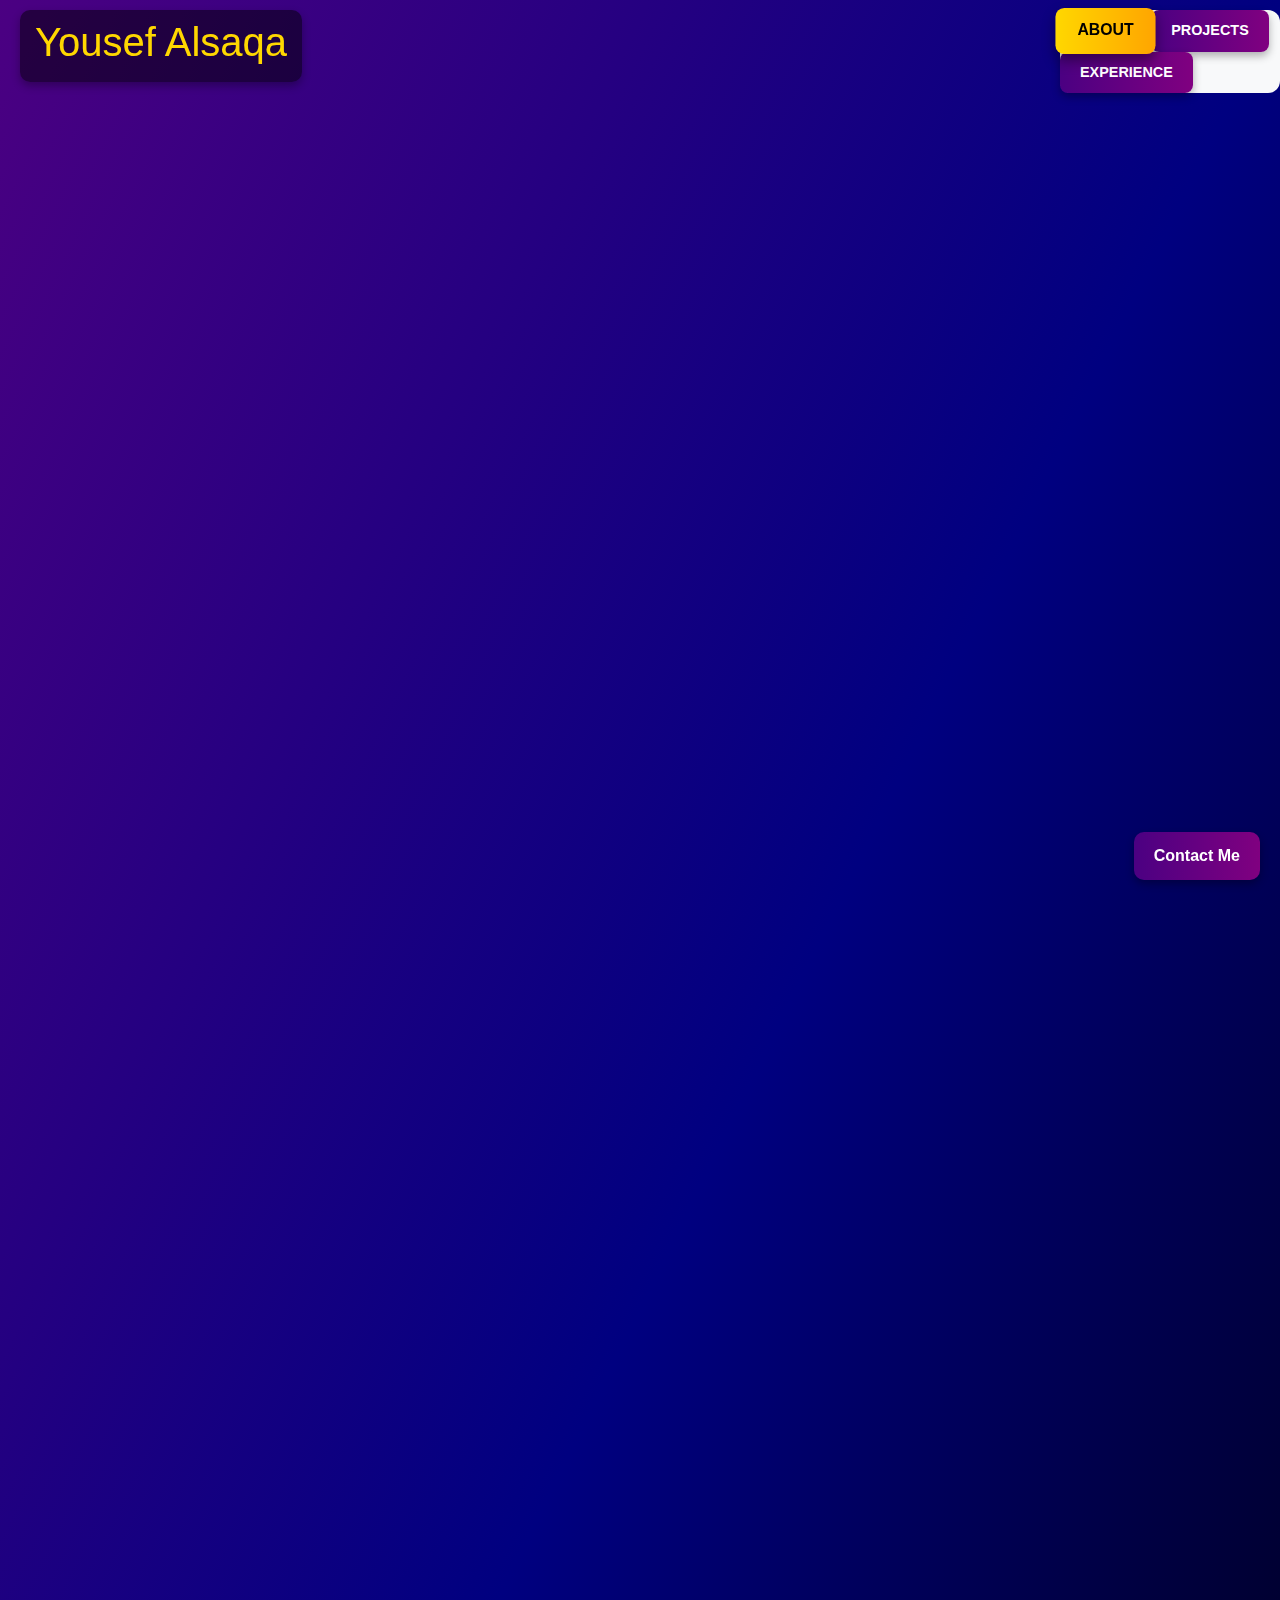
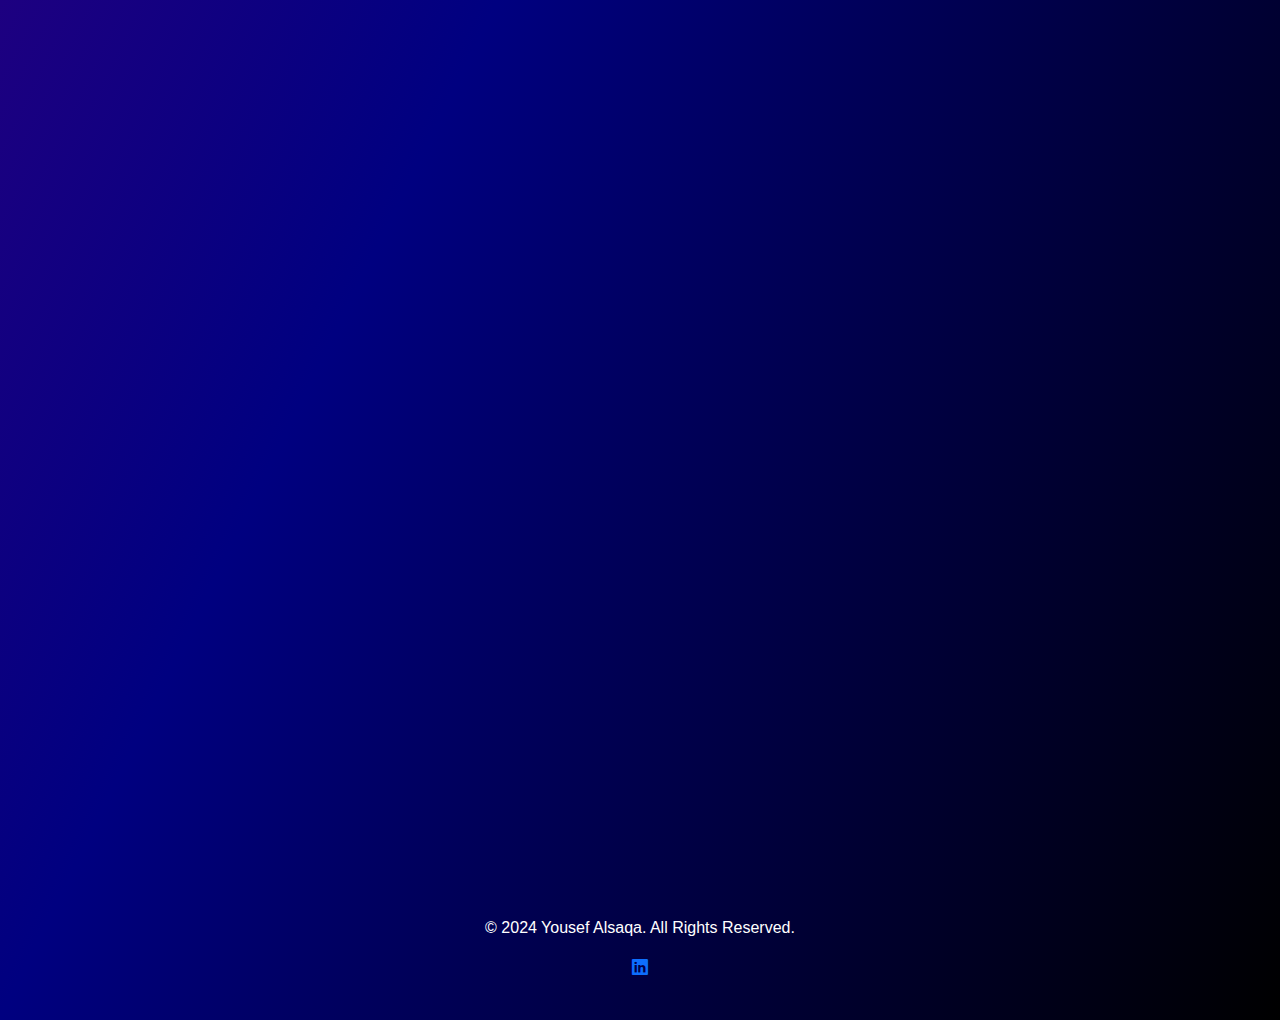
==== index.html @ 447a7674 "initial final push" ====
<!DOCTYPE html>
<html lang="en">

<head>
  <meta charset="utf-8">
  <meta content="width=device-width, initial-scale=1.0" name="viewport">
  <title>Portfolio - Yousef Alsaqa</title>
  <meta name="description" content="Yousef Alsaqa's Portfolio">
  <meta name="keywords" content="Portfolio, Mechatronics, Robotics, Projects, Yousef Alsaqa">

  <!-- Favicons -->
  <link href="assets/img/favicon.png" rel="icon">
  <link href="assets/img/apple-touch-icon.png" rel="apple-touch-icon">

  <!-- Vendor CSS Files -->
  <link href="vendor/bootstrap/css/bootstrap.min.css" rel="stylesheet">
  <link href="vendor/bootstrap-icons/bootstrap-icons.css" rel="stylesheet">
  <link href="vendor/aos/aos.css" rel="stylesheet">
  <link href="vendor/glightbox/css/glightbox.min.css" rel="stylesheet">
  <link href="vendor/swiper/swiper-bundle.min.css" rel="stylesheet">

  <!-- Main CSS File -->
  <link href="css/style.css" rel="stylesheet">
</head>

<body data-bs-spy="scroll" data-bs-target="#navbar-scrollspy" data-bs-offset="100" tabindex="0">

  <!-- Header -->
  <header id="header" class="header d-flex align-items-center sticky-top">
    <div class="container-fluid container-xl position-relative d-flex align-items-center justify-content-between">
      <div id="top-name">
        <h1>Yousef Alsaqa</h1>
      </div>
    </div>
  </header>

  <!-- Side Slider -->
  <nav id="navbar-scrollspy" class="navbar bg-light sidebar">
    <ul class="nav felx-row">
      <li class="nav-item">
        <a class="nav-link active" href="#about">About</a>
      </li>
      <li class="nav-item">
        <a class="nav-link" href="#projects">Projects</a>
      </li>
      <li class="nav-item">
        <a class="nav-link" href="#experience">Experience</a>
      </li>
    </ul>
  </nav>

  <!-- About Section -->
  <section id="about" class="about section" style="min-height: 100vh;">
    <div class="container" data-aos="fade-up">
      <div class="section-title">
        <h2>About Me</h2>
        <p>I am an Egyptian international student pursuing my BaSc in Mechatronics and Robotics Engineering with a passion for autonomous systems, machine learning, and control systems.</p>
      </div>
      <div class="row">
        <div class="col-lg-4" data-aos="fade-right">
          <img src="assets/Yousef Headshot.jpg" class="img-fluid" alt="Profile Picture">
        </div>
        <div class="col-lg-8 pt-4 pt-lg-0 content" data-aos="fade-left">
          <h3>Mechatronics & Robotics Engineer</h3>
          <ul>
            <li><i class="bi bi-chevron-right"></i> <strong>Email:</strong> <span>21ymsa@queensu.ca</span></li>
            <li><i class="bi bi-chevron-right"></i> <strong>Phone:</strong> <span>+1 613-987-5970</span></li>
          </ul>
          <p>Driven by my passion for robotics and automation, I’ve participated in multiple projects involving control systems, machine learning, and engineering design.</p>
        </div>
      </div>
    </div>
  </section>

  <!-- Projects Section -->
  <section id="projects" class="projects section">
    <div class="container" data-aos="fade-up">
      <div class="section-title">
        <h2>Projects</h2>
        <p>Here are some of the projects I have worked on:</p>
      </div>
  
      <div class="projects-grid">
        <!-- AutoDrive Project -->
        <div class="project-card">
          <img src="assets/initiallanedetection.jpg" alt="AutoDrive Project">
          <h4>AutoDrive Lane Detection</h4>
          <p>Using Machine Learning to detect lanes</p>
          <a href="autodrive-project.html" class="btn">Learn More</a>
        </div>
  
        <!-- Formula Racing Project -->
        <div class="project-card">
          <img src="assets/queensfsae.png" alt="Formula Racing Project">
          <h4>Formula Racing Team</h4>
          <p>Steering & Control Systems</p>
          <a href="steering-project.html" class="btn">Learn More</a>
        </div>
  
        <!-- Terrabot Project -->
        <div class="project-card">
          <img src="assets/203_Rover.jpg" alt="Terrabot Project">
          <h4>MREN 203 Project: Terrabot</h4>
          <p>An innovative indoor CO2 monitoring robot developed to improve air quality monitoring for Q-PMC.</p>
          <a href="terrabot-details.html" class="btn">Learn More</a>
        </div>
      </div>
    </div>
  </section>
  
      
  <!-- Experience Section -->
  <section id="experience" class="experience section" style="min-height: 100vh;">
    <div class="container" data-aos="fade-up">
      <div class="section-title">
        <h2>Experience</h2>
        <p>During my internship at Dorsch Holding GmbH, I worked with senior engineers on enhancing several critical mechanical systems. My responsibilities spanned from designing and optimizing hydraulic networks to conducting advanced simulations for performance validation, all underpinned by a data-driven approach.</p>

        <p><strong>Engineered an Advanced Water Drainage System:</strong> Addressed inefficiencies in the initial underground pump design by transitioning to a gravity-based system, reducing the reliance on active mechanical components...</p>
        <!-- Content truncated for brevity -->
      </div>
    </div>
  </section>

  <!-- Footer -->
  <footer id="footer" class="footer">
    <div class="container">
      <p>© 2024 Yousef Alsaqa. All Rights Reserved. <a href="mailto:21ymsa@queensu.ca" id="contact-button" class="contact-button">Contact Me</a></p>
      <div class="social-links">
        <a href="https://www.linkedin.com/in/yousef-alsaqa-b1ab4822b/" class="linkedin"><i class="bi bi-linkedin"></i></a>
      </div>
    </div>
  </footer>

  <!-- Vendor JS Files -->
  <script src="vendor/bootstrap/js/bootstrap.bundle.min.js"></script>
  <script src="vendor/php-email-form/validate.js"></script>
  <script src="vendor/aos/aos.js"></script>
  <script src="vendor/typed.js/typed.umd.js"></script>
  <script src="vendor/waypoints/noframework.waypoints.js"></script>
  <script src="vendor/purecounter/purecounter_vanilla.js"></script>
  <script src="vendor/glightbox/js/glightbox.min.js"></script>
  <script src="vendor/imagesloaded/imagesloaded.pkgd.min.js"></script>
  <script src="vendor/isotope-layout/isotope.pkgd.min.js"></script>
  <script src="vendor/swiper/swiper-bundle.min.js"></script>

  <!-- Main JS File -->
  <script src="js/scripts.js"></script>

</body>

</html>
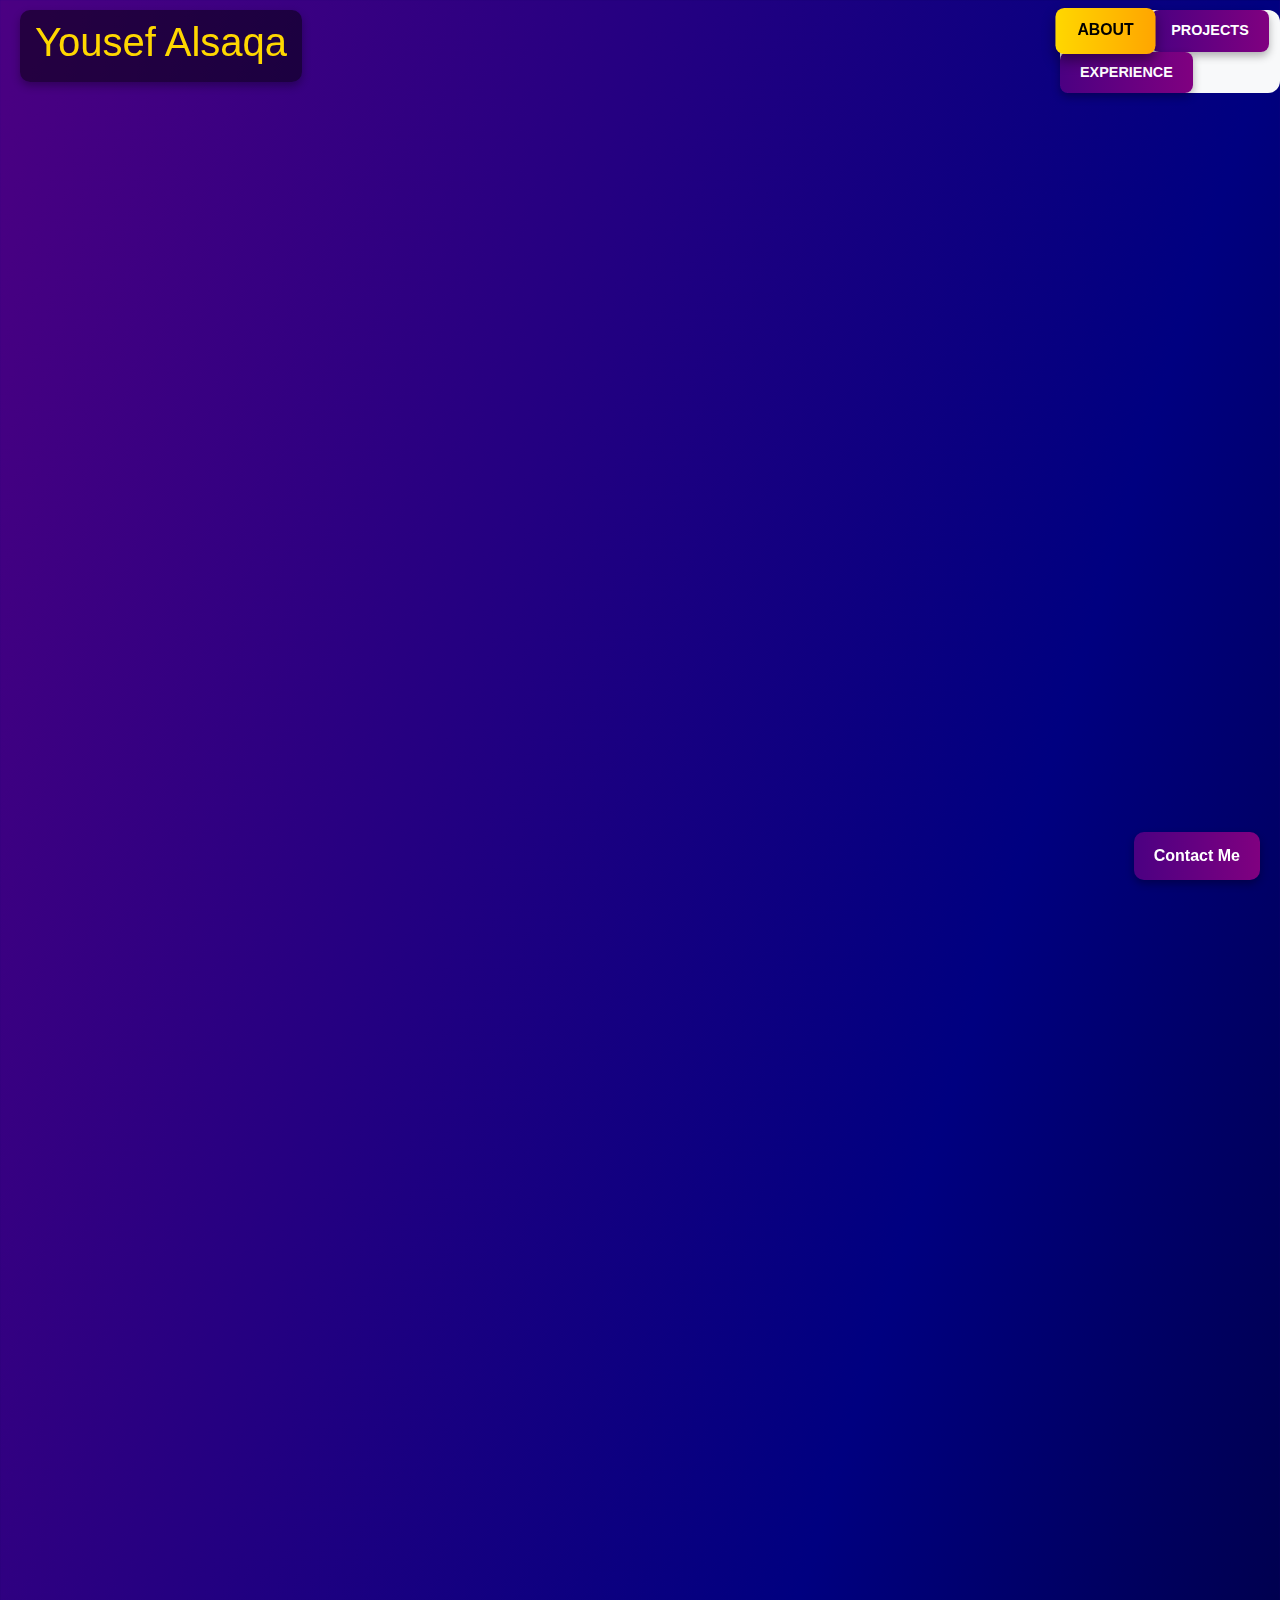
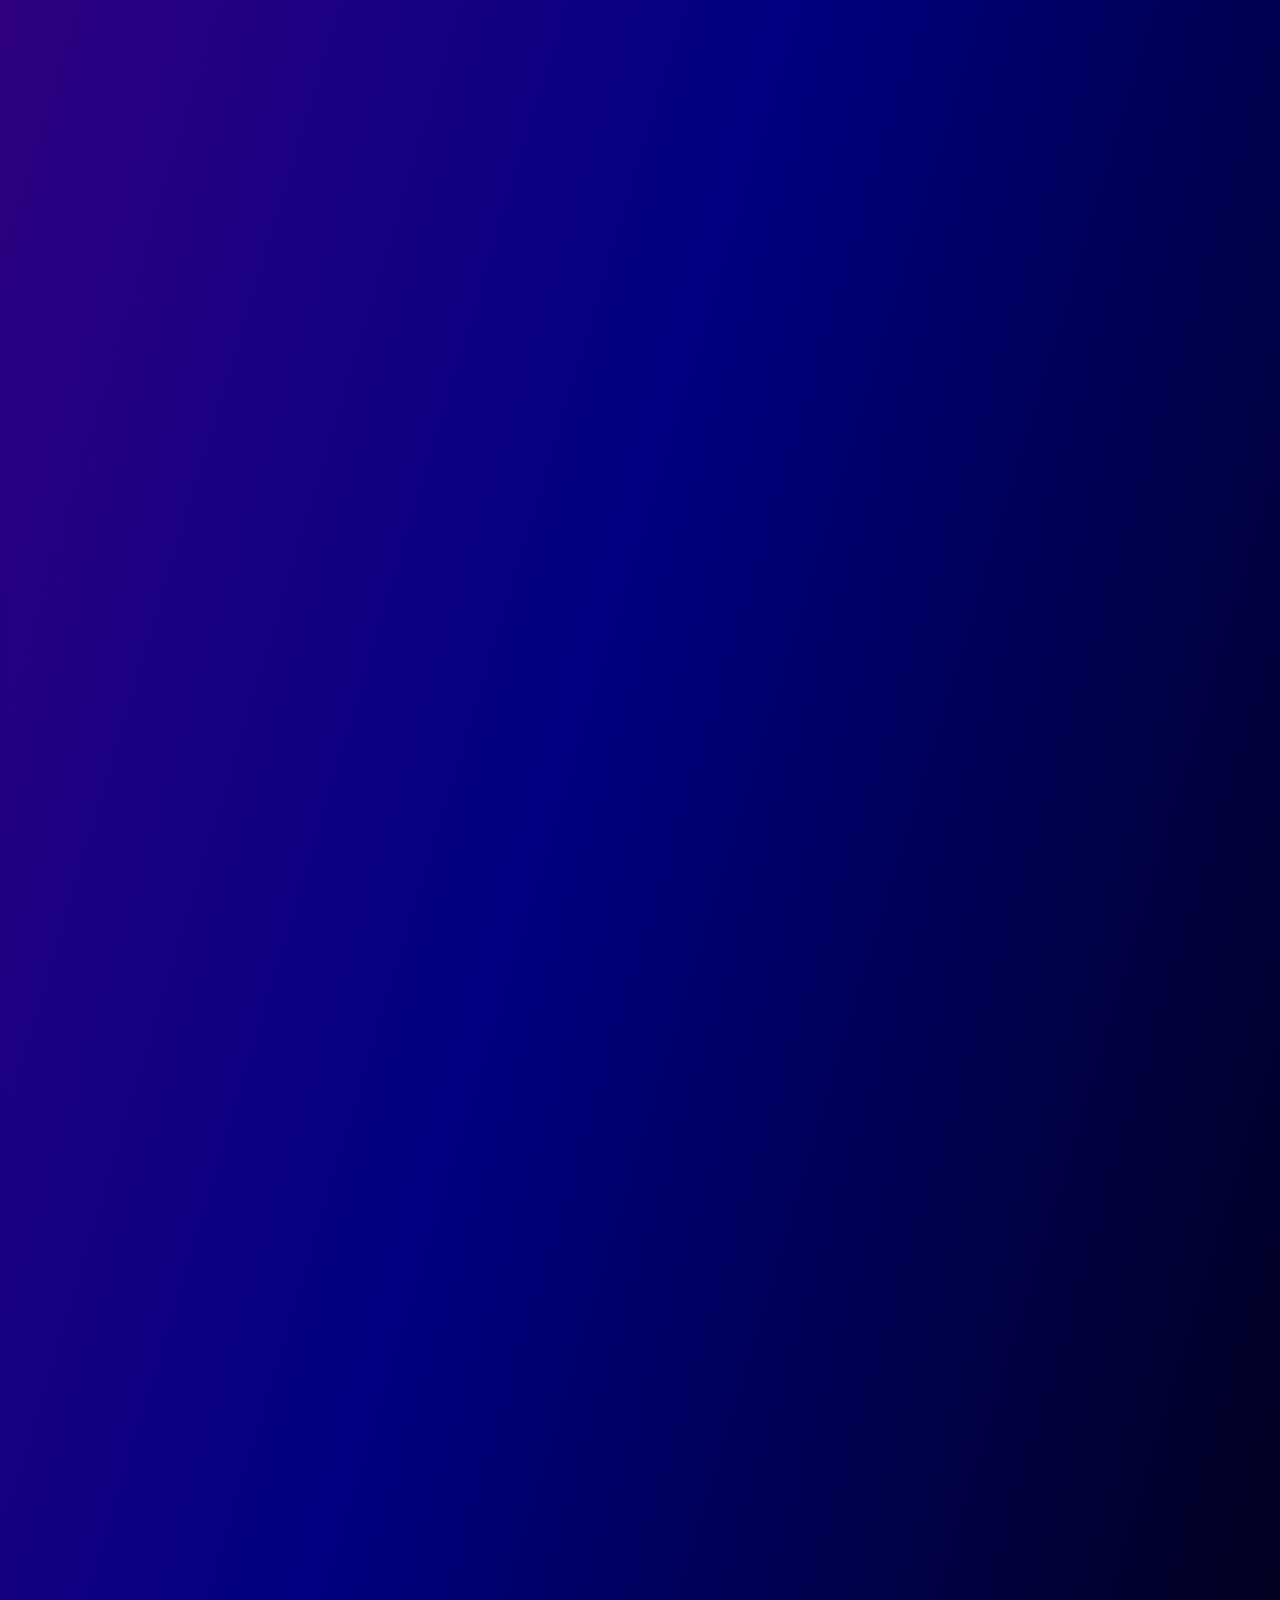
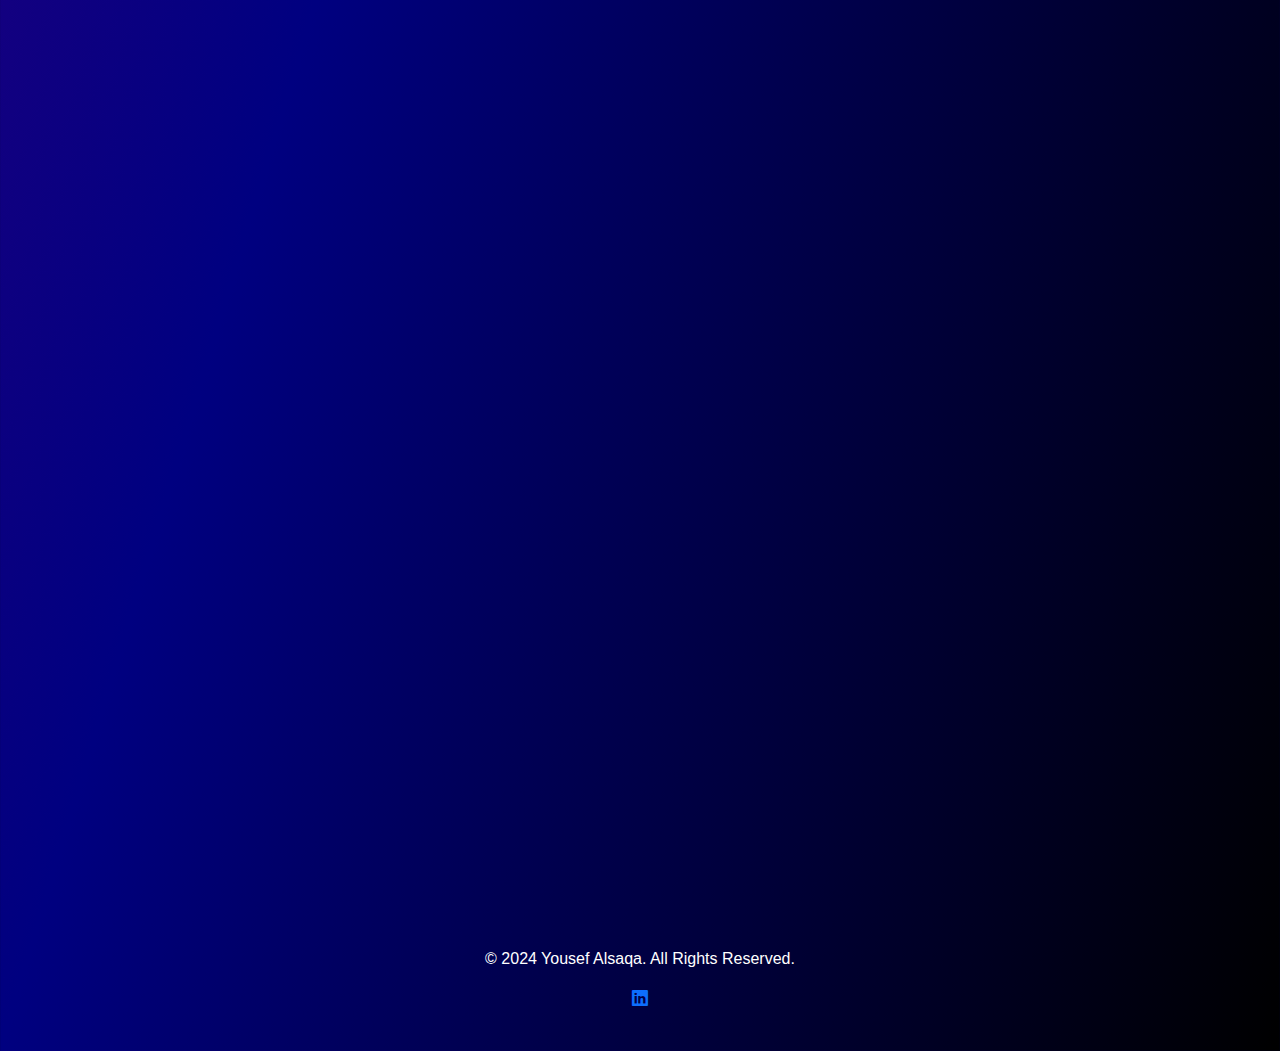
==== commit 7d3db9fd: "second big final change" ====
--- a/index.html
+++ b/index.html
@@ -110,17 +110,66 @@
   
       
   <!-- Experience Section -->
-  <section id="experience" class="experience section" style="min-height: 100vh;">
+  <section id="experience" class="experience section">
     <div class="container" data-aos="fade-up">
       <div class="section-title">
         <h2>Experience</h2>
-        <p>During my internship at Dorsch Holding GmbH, I worked with senior engineers on enhancing several critical mechanical systems. My responsibilities spanned from designing and optimizing hydraulic networks to conducting advanced simulations for performance validation, all underpinned by a data-driven approach.</p>
-
-        <p><strong>Engineered an Advanced Water Drainage System:</strong> Addressed inefficiencies in the initial underground pump design by transitioning to a gravity-based system, reducing the reliance on active mechanical components...</p>
-        <!-- Content truncated for brevity -->
+      </div>
+  
+      <!-- Mechanical Engineering Intern -->
+      <div class="showcase-box">
+        <h3><i class="bi bi-briefcase"></i> Mechanical Engineering Intern</h3>
+        <p><strong>Dorsch Holding GmbH (June 2023 – August 2023)</strong></p>
+        <ul>
+          <li><strong>Advanced Water Drainage System Design:</strong> Conducted fluid dynamics simulations to resolve inefficiencies in an underground pump-based system. Transitioned to a gravity-fed system optimized using Bernoulli’s principle, resulting in a 25% reduction in energy consumption and seamless integration with the national piping network.</li>
+          <li><strong>Hydraulic Sewage Lift Optimization:</strong> Addressed hydraulic head inconsistencies by recalibrating pump positions and adjusting pressure calculations. Delivered CAD models with enhanced pump configurations, ensuring operational reliability under varying load conditions.</li>
+          <li><strong>Fire Fighting Systems:</strong> Used hydraulic simulations to correct pressure imbalances and optimize the placement of Pressure Reducing Valves (PRVs). Designed CAD layouts that balanced flow distribution across an extensive pipeline network.</li>
+          <li><strong>Compressed Air and Laboratory Gas Systems:</strong> Identified and mitigated energy inefficiencies by refining pressure drop calculations and repositioning critical components. Optimized system performance, reducing pressure losses by 18% through advanced CAD modeling techniques.</li>
+        </ul>
+        <p>
+          <strong>Technical Contributions:</strong> Conducted root cause analysis of system inefficiencies, implemented MATLAB-based simulations for flow and pressure optimization, and utilized SolidWorks for high-precision CAD designs. Collaborated with multidisciplinary teams, including civil and electrical engineers, to integrate mechanical systems into large-scale infrastructure projects.
+        </p>
+        <div class="text-center">
+          <img src="assets/BuhasaOil.png" alt="Completed Oil Field Project" class="img-fluid rounded" style="max-width: 80%; margin-top: 20px; box-shadow: 0 4px 10px rgba(0,0,0,0.5);">
+          <p class="mt-3"><em>Completed oil field project showcasing the finalized water drainage, compressed air, and fire safety systems.</em></p>
+        </div>
+      </div>
+  
+      <!-- Engineering International Student Mentor -->
+      <div class="showcase-box">
+        <h3><i class="bi bi-people-fill"></i> Engineering International Student Mentor</h3>
+        <p><strong>July 2022 – Present</strong></p>
+        <ul>
+          <li>Provided targeted mentoring for international engineering students, focusing on academic strategies, technical skill development, and cultural adaptation.</li>
+          <li>Guided students on CAD modeling, programming, and simulation techniques, helping them excel in courses and projects.</li>
+          <li>Organized peer-led workshops on SolidWorks and MATLAB, fostering a collaborative learning environment for underrepresented student groups.</li>
+        </ul>
+      </div>
+  
+      <!-- International Student Ambassador -->
+      <div class="showcase-box">
+        <h3><i class="bi bi-person-badge"></i> International Student Ambassador</h3>
+        <p><strong>January 2023 – Present</strong></p>
+        <ul>
+          <li>Acted as a liaison between prospective students and the university, offering insights into engineering programs and campus resources.</li>
+          <li>Assisted with recruitment strategies by creating targeted presentations and data-driven outreach campaigns to engage international applicants.</li>
+          <li>Collaborated with university admissions to improve the onboarding experience for new students, streamlining processes for academic advising and housing.</li>
+        </ul>
+      </div>
+  
+      <!-- Other Work Experience -->
+      <div class="showcase-box">
+        <h3><i class="bi bi-shop-window"></i> Manchu Wok General Member</h3>
+        <p><strong>2022 – 2023</strong></p>
+        <ul>
+          <li>Managed high-volume workloads while maintaining a full course schedule, showcasing strong multitasking and time management skills.</li>
+          <li>Optimized daily operations by implementing organizational strategies that improved efficiency during peak service hours.</li>
+          <li>Trained new employees on inventory management and customer service best practices, contributing to overall team performance.</li>
+        </ul>
       </div>
     </div>
   </section>
+  
 
   <!-- Footer -->
   <footer id="footer" class="footer">
--- a/css/style.css
+++ b/css/style.css
@@ -642,3 +642,17 @@
     justify-content: center; /* Center cards horizontally */
     align-items: stretch; /* Ensure all cards align vertically */
 }
+.showcase-box img {
+    border-radius: 10px;
+    max-width: 80%; /* Limit image size for smaller screens */
+    box-shadow: 0 4px 10px rgba(0, 0, 0, 0.5); /* Add shadow for better visibility */
+    margin-top: 20px;
+  }
+  
+  .showcase-box p em {
+    font-size: 0.9em;
+    color: #ccc; /* Light gray for the caption text */
+    display: block;
+    margin-top: 10px;
+  }
+  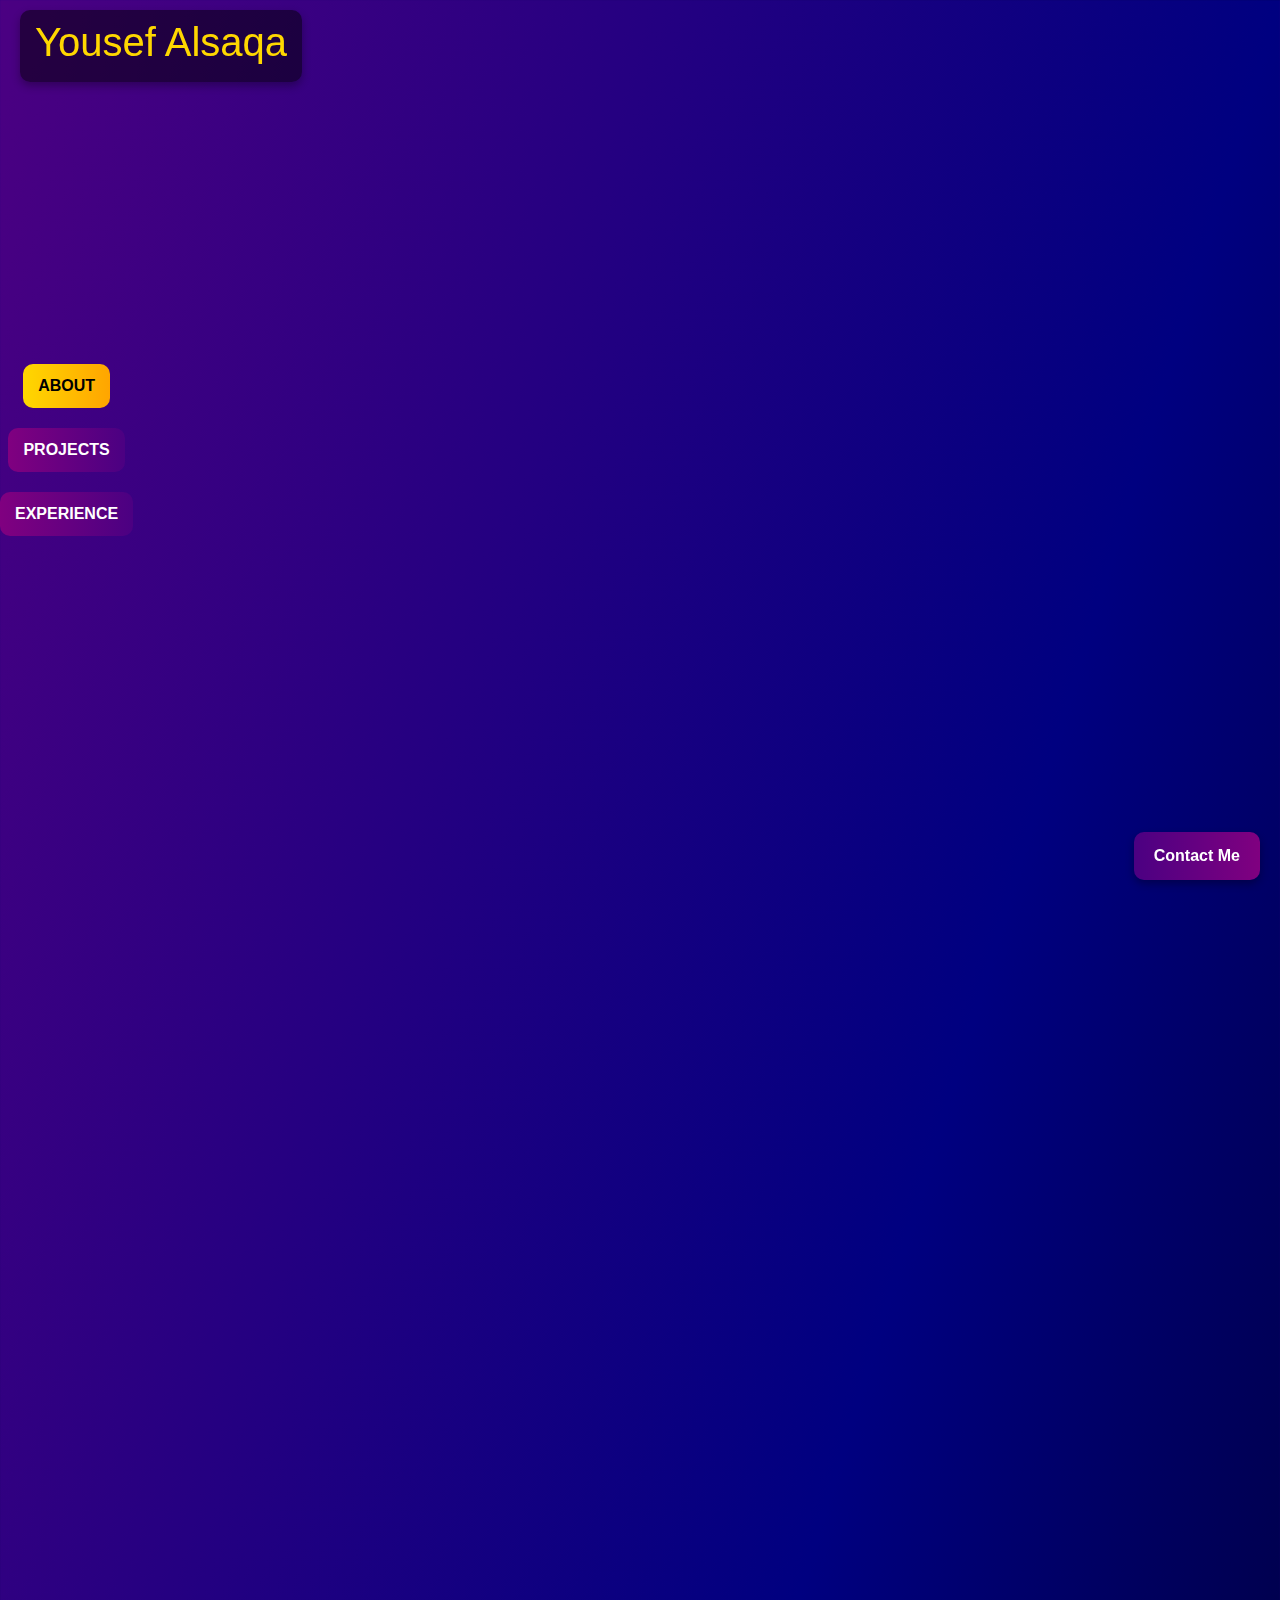
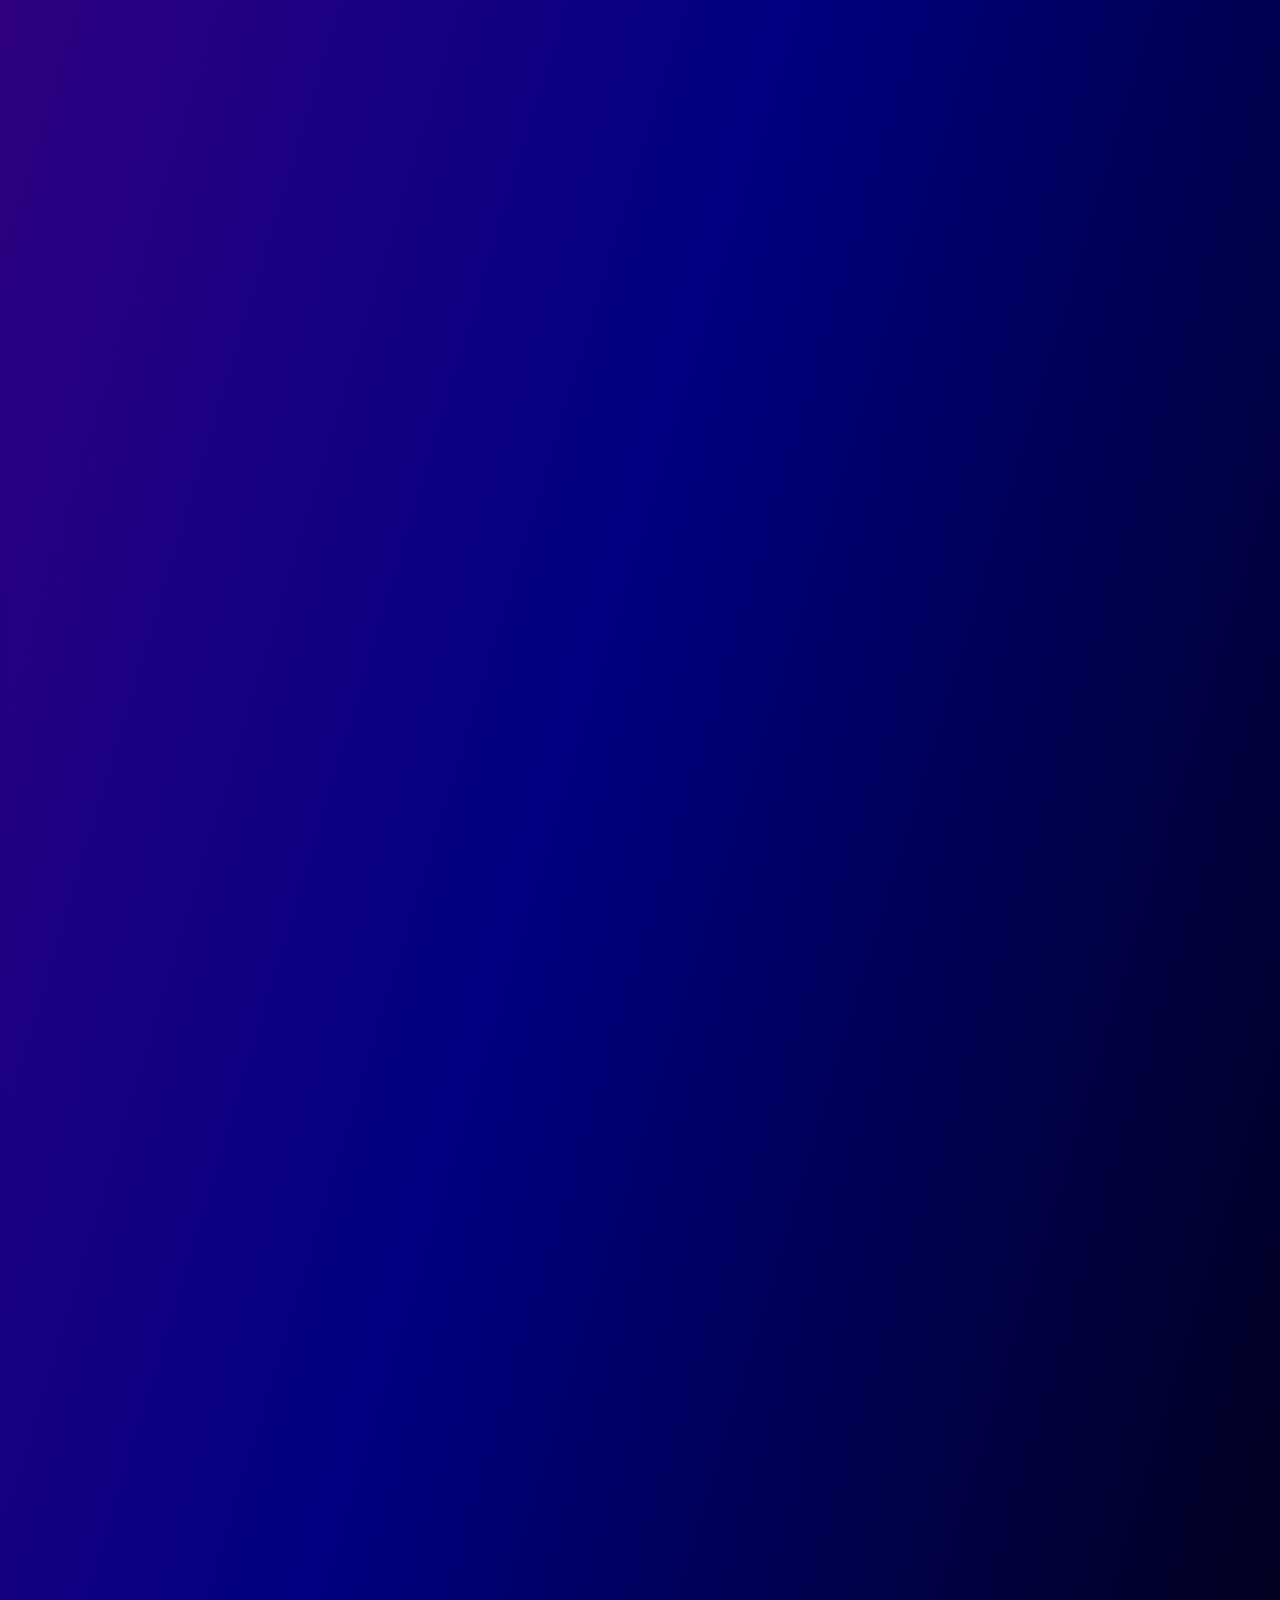
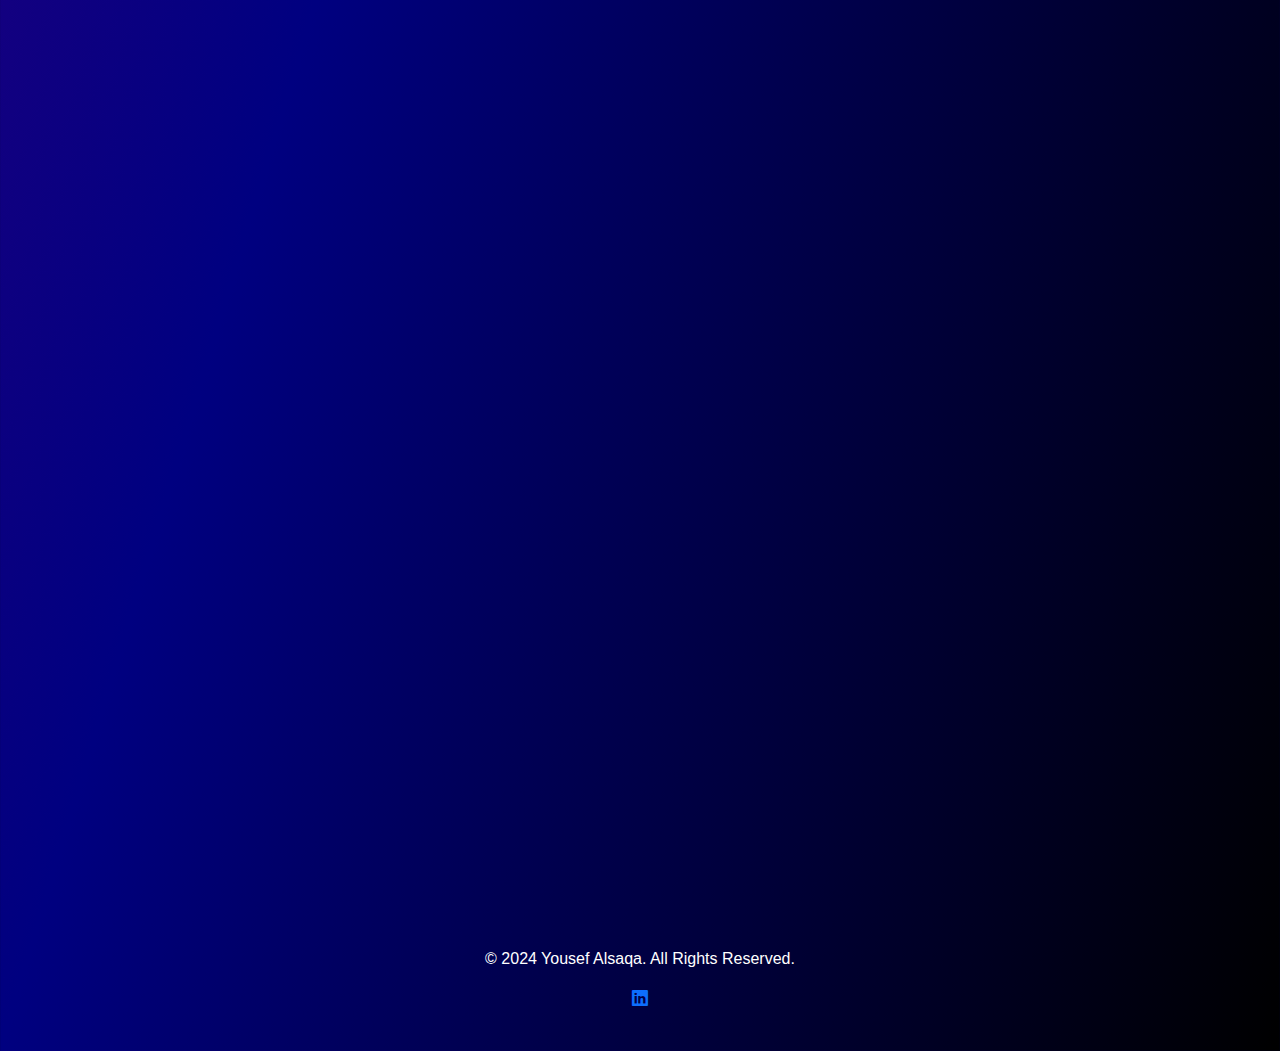
==== commit ffaa633d: "Penultimate draft" ====
--- a/index.html
+++ b/index.html
@@ -35,19 +35,13 @@
   </header>
 
   <!-- Side Slider -->
-  <nav id="navbar-scrollspy" class="navbar bg-light sidebar">
-    <ul class="nav felx-row">
-      <li class="nav-item">
-        <a class="nav-link active" href="#about">About</a>
-      </li>
-      <li class="nav-item">
-        <a class="nav-link" href="#projects">Projects</a>
-      </li>
-      <li class="nav-item">
-        <a class="nav-link" href="#experience">Experience</a>
-      </li>
-    </ul>
-  </nav>
+  <header id="header">
+    <nav id="navbar-scrollspy" class="navbar">
+      <a href="#about" class="nav-link active">About</a>
+      <a href="#projects" class="nav-link">Projects</a>
+      <a href="#experience" class="nav-link">Experience</a>
+    </nav>
+  </header>
 
   <!-- About Section -->
   <section id="about" class="about section" style="min-height: 100vh;">
@@ -85,7 +79,7 @@
         <div class="project-card">
           <img src="assets/initiallanedetection.jpg" alt="AutoDrive Project">
           <h4>AutoDrive Lane Detection</h4>
-          <p>Using Machine Learning to detect lanes</p>
+          <p>Using Machine Learning to detect lanes.</p>
           <a href="autodrive-project.html" class="btn">Learn More</a>
         </div>
   
@@ -93,7 +87,7 @@
         <div class="project-card">
           <img src="assets/queensfsae.png" alt="Formula Racing Project">
           <h4>Formula Racing Team</h4>
-          <p>Steering & Control Systems</p>
+          <p>Steering & Control Systems.</p>
           <a href="steering-project.html" class="btn">Learn More</a>
         </div>
   
@@ -101,7 +95,7 @@
         <div class="project-card">
           <img src="assets/203_Rover.jpg" alt="Terrabot Project">
           <h4>MREN 203 Project: Terrabot</h4>
-          <p>An innovative indoor CO2 monitoring robot developed to improve air quality monitoring for Q-PMC.</p>
+          <p>An indoor CO2 monitoring robot developed to measure air quality.</p>
           <a href="terrabot-details.html" class="btn">Learn More</a>
         </div>
       </div>
--- a/css/style.css
+++ b/css/style.css
@@ -57,6 +57,114 @@
     font-weight: 700;
 }
 
+/* Fix for overlapping name and buttons */
+.navbar {
+    position: relative;
+    z-index: 1000; /* Ensure navbar is on top */
+}
+
+/* Navbar Styling */
+#navbar-scrollspy {
+    position: fixed; /* Keep it at the top */
+    top: 0;
+    left: 0;
+    z-index: 1000; /* Ensure it's layered below the header name */
+    width: 100%; /* Stretch the navbar across the screen */
+    background: transparent; /* Dark semi-transparent background */
+    padding: 10px 0; /* Add padding for better spacing */
+}
+
+/* Navbar Link Styling */
+#navbar-scrollspy .nav-link {
+    color: white; /* White text for links */
+    padding: 10px 15px;
+    text-decoration: none;
+    font-weight: bold;
+    text-transform: uppercase;
+    border-radius: 5px;
+    transition: background-color 0.3s ease;
+}
+
+/* Active and Hover Links */
+#navbar-scrollspy .nav-link.active,
+#navbar-scrollspy .nav-link:hover {
+    background-color: transparent; /* Remove the white background completely */
+    color: yellow; /* Highlight link text */
+}
+
+/* Name Header Styling */
+#name-header {
+    position: absolute; /* Position relative to the parent */
+    top: 70px; /* Adjust to sit below the navbar */
+    left: 50%; /* Center horizontally */
+    transform: translateX(-50%); /* Correct centering offset */
+    z-index: 1200; /* Ensure it's above the navbar */
+    font-size: 2.5rem;
+    font-weight: bold;
+    color: yellow;
+    text-align: center;
+    background: transparent; /* No background for header */
+}
+/* Navbar Container */
+#navbar-scrollspy {
+    position: fixed; /* Fix it to the viewport */
+    top: 50%; /* Center vertically */
+    left: 0; /* Attach to the right edge */
+    transform: translateY(-50%); /* Center vertically with transform */
+    z-index: 1000; /* Ensure it stays above other elements */
+    display: flex;
+    flex-direction: column; /* Stack items vertically */
+    gap: 20px; /* Space between buttons */
+    background: transparent; /* Transparent background */
+    padding: 0; /* Remove extra padding */
+    width: auto; /* Ensure it's not stretched */
+    height: auto; /* Ensure it doesn't fill unintended space */
+    border: none; /* Remove any border */
+}
+
+/* Navbar Links */
+#navbar-scrollspy .nav-link {
+    color: white; /* White text */
+    font-weight: bold;
+    text-transform: uppercase;
+    padding: 10px 15px; /* Add padding for clickable area */
+    text-decoration: none; /* Remove underline */
+    text-align: center; /* Center text */
+    border-radius: 10px; /* Optional rounded corners */
+    background: linear-gradient(to right, #800080, #4b0082); /* Purple gradient */
+    transition: transform 0.2s ease, background-color 0.3s ease;
+}
+
+/* Hover and Active Effects */
+#navbar-scrollspy .nav-link:hover {
+    transform: scale(1.1); /* Slight zoom effect on hover */
+    background: linear-gradient(to right, #ff4500, #ff8c00); /* Orange gradient */
+    color: white;
+}
+
+#navbar-scrollspy .nav-link.active {
+    background: linear-gradient(to right, #ffd700, #ffa500); /* Gold gradient for active link */
+    color: black; /* Black text for contrast */
+}
+
+/* Responsive Adjustments */
+@media (max-width: 768px) {
+    #navbar-scrollspy {
+        top: 10px; /* Move closer to the top */
+        right: 10px; /* Add spacing from the edge */
+        transform: none; /* Remove vertical centering */
+        flex-direction: row; /* Make it horizontal for small screens */
+        border-radius: 0; /* Remove rounded corners */
+    }
+
+    #navbar-scrollspy .nav-link {
+        font-size: 0.9rem; /* Smaller text */
+        padding: 8px 12px; /* Reduce padding */
+    }
+}
+
+
+
 #hero p {
     font-size: 1.5rem;
 }
@@ -134,74 +242,6 @@
     }
 }
 
-/* Navbar Container Fix */
-#navbar-scrollspy {
-    position: fixed;
-    top: 10px;
-    background: rgba(0, 0, 0, 0.8); /* Semi-transparent dark background */
-    padding: 8px 15px;
-    border-radius: 12px; /* Subtle rounded corners */
-    display: flex;
-    gap: 10px; /* Space between buttons */
-    z-index: 1000;
-    transition: all 0.3s ease-in-out;
-    width: auto; /* Ensure no fixed width */
-}
-
-.bg-light.sidebar {
-    padding: 0 !important; /* Remove extra padding */
-}
-
-
-/* Navigation Buttons */
-#navbar-scrollspy .nav-link {
-    display: inline-block;
-    color: #ffffff;
-    font-size: 0.9em;
-    font-weight: bold;
-    text-transform: uppercase;
-    text-decoration: none;
-    padding: 10px 20px;
-    border-radius: 8px;
-    background: linear-gradient(to right, #4b0082, #800080); /* Purple gradient */
-    box-shadow: 0 4px 8px rgba(0, 0, 0, 0.3); /* Subtle shadow */
-    transition: all 0.3s ease;
-    white-space: nowrap; /* Prevent text wrapping */
-}
-
-/* Hover Effect */
-#navbar-scrollspy .nav-link:hover {
-    background: linear-gradient(to right, #00ced1, #1e90ff); /* Aqua to blue gradient */
-    color: white;
-    transform: translateY(-3px); /* Lift effect */
-    box-shadow: 0 6px 12px rgba(0, 0, 0, 0.5);
-}
-
-/* Active Button */
-#navbar-scrollspy .nav-link.active {
-    background: linear-gradient(to right, #ffd700, #ffa500); /* Gold gradient */
-    color: black;
-    box-shadow: 0 6px 12px rgba(0, 0, 0, 0.4); /* Highlight shadow */
-    transform: scale(1.1); /* Slight enlargement */
-}
-
-
-
-/* Responsive Adjustments */
-@media (max-width: 768px) {
-    #navbar-scrollspy {
-        top: 5px;
-        right: 10px;
-        padding: 6px 15px;
-    }
-
-    #navbar-scrollspy .nav-link {
-        font-size: 0.8em;
-        padding: 8px 12px;
-    }
-}
-
-
 body {
     background: linear-gradient(to bottom, #4b0082, #000080, #000);
     /* #4b0082 is a deep purple, #000080 is navy blue, and #000 is black */
@@ -335,6 +375,25 @@
     font-size: 1em;
     margin: 8px 0;
 }
+
+/* Fix for video alignment on mobile */
+.video-container {
+    width: 100%; /* Make video container responsive */
+    max-width: 650px; /* Optional: Set max width for larger screens */
+    height: auto; /* Maintain aspect ratio */
+    overflow: hidden;
+    margin: 0 auto; /* Center the video */
+    display: flex;
+    justify-content: center;
+    align-items: center;
+}
+
+.video-container video {
+    width: 100%; /* Ensure video scales with container */
+    height: auto; /* Maintain aspect ratio */
+    border-radius: 8px; /* Optional: Rounded corners */
+}
+
 
 #autodrive-project .btn {
     background-color: #008080; /* Teal for button background */
@@ -613,9 +672,8 @@
     font-size: 1rem;
     text-align: center;
     margin: 10px 0;
-    overflow: hidden; /* Hide overflowing text */
     text-overflow: ellipsis; /* Add ellipsis if description is too long */
-    max-height: 40px; /* Limit description height */
+    max-height: 60px; /* Limit description height */
 }
 
 /* Styling for Learn More button */
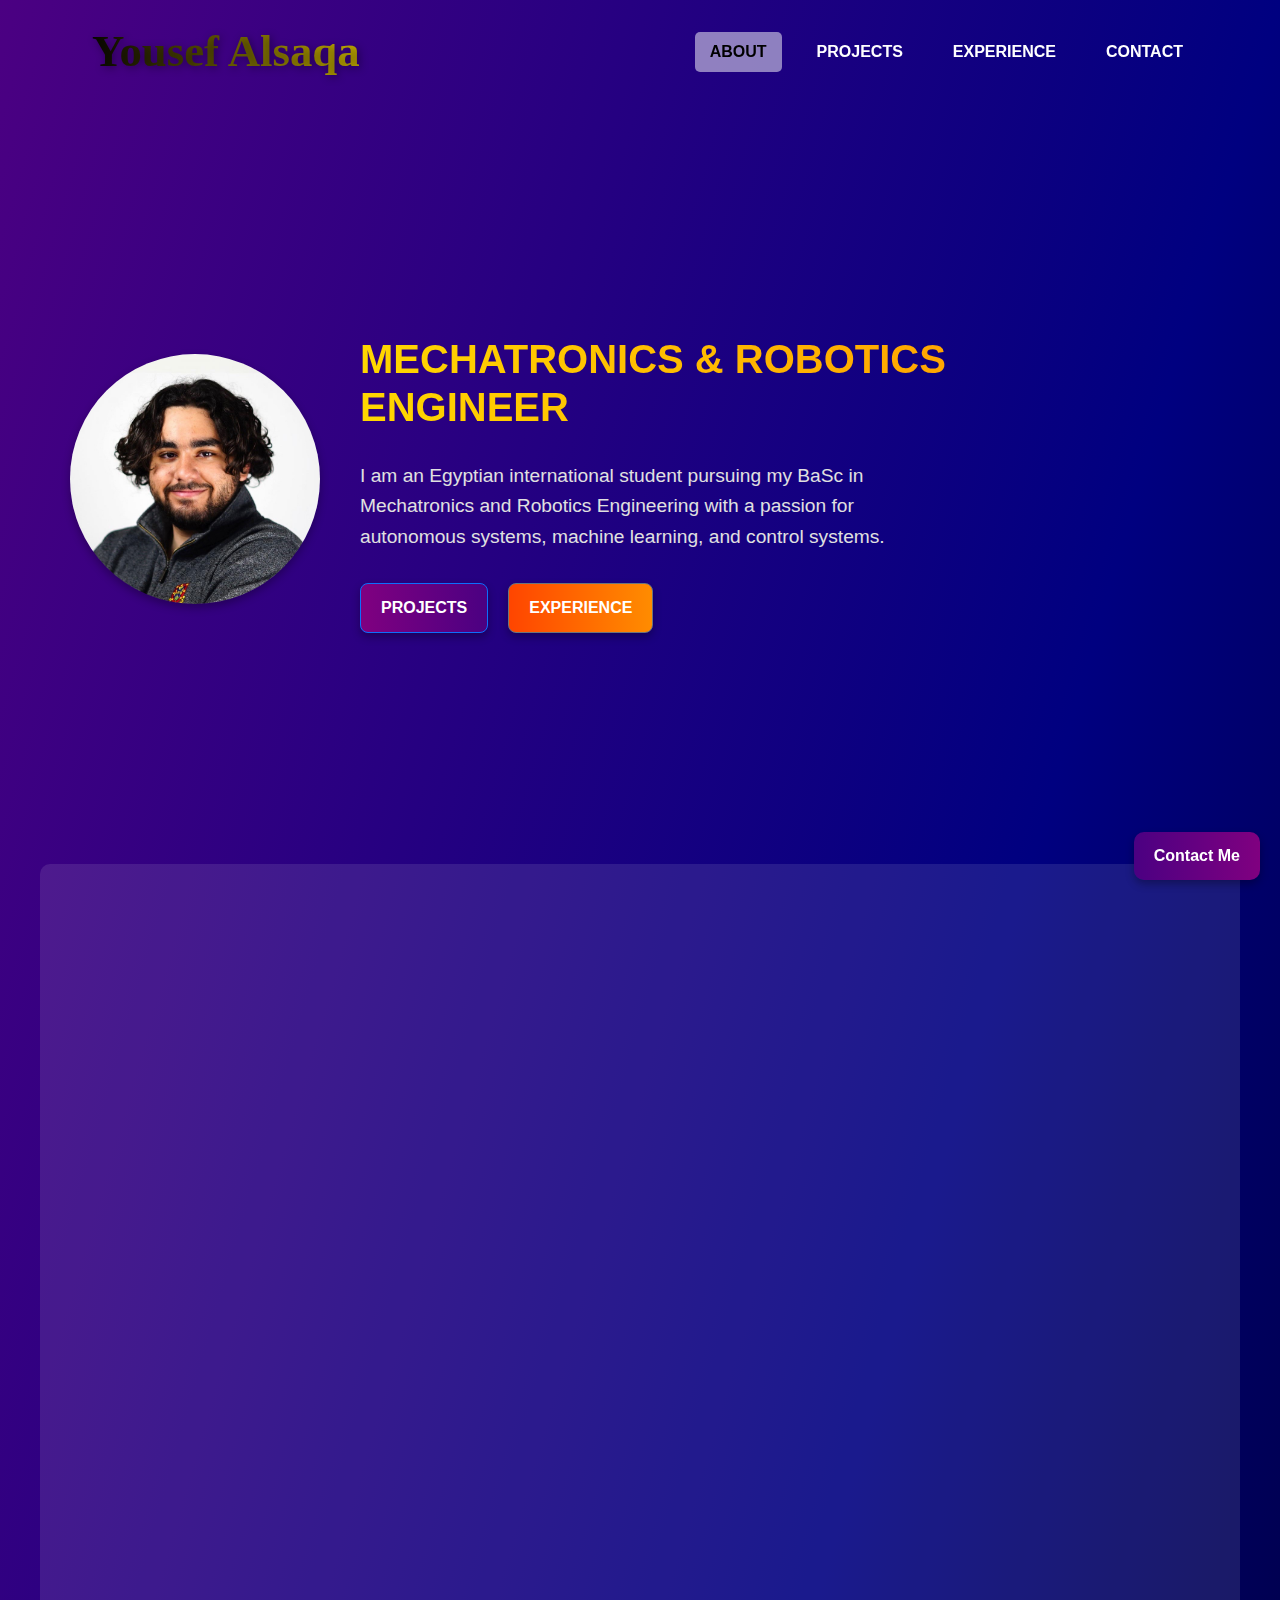
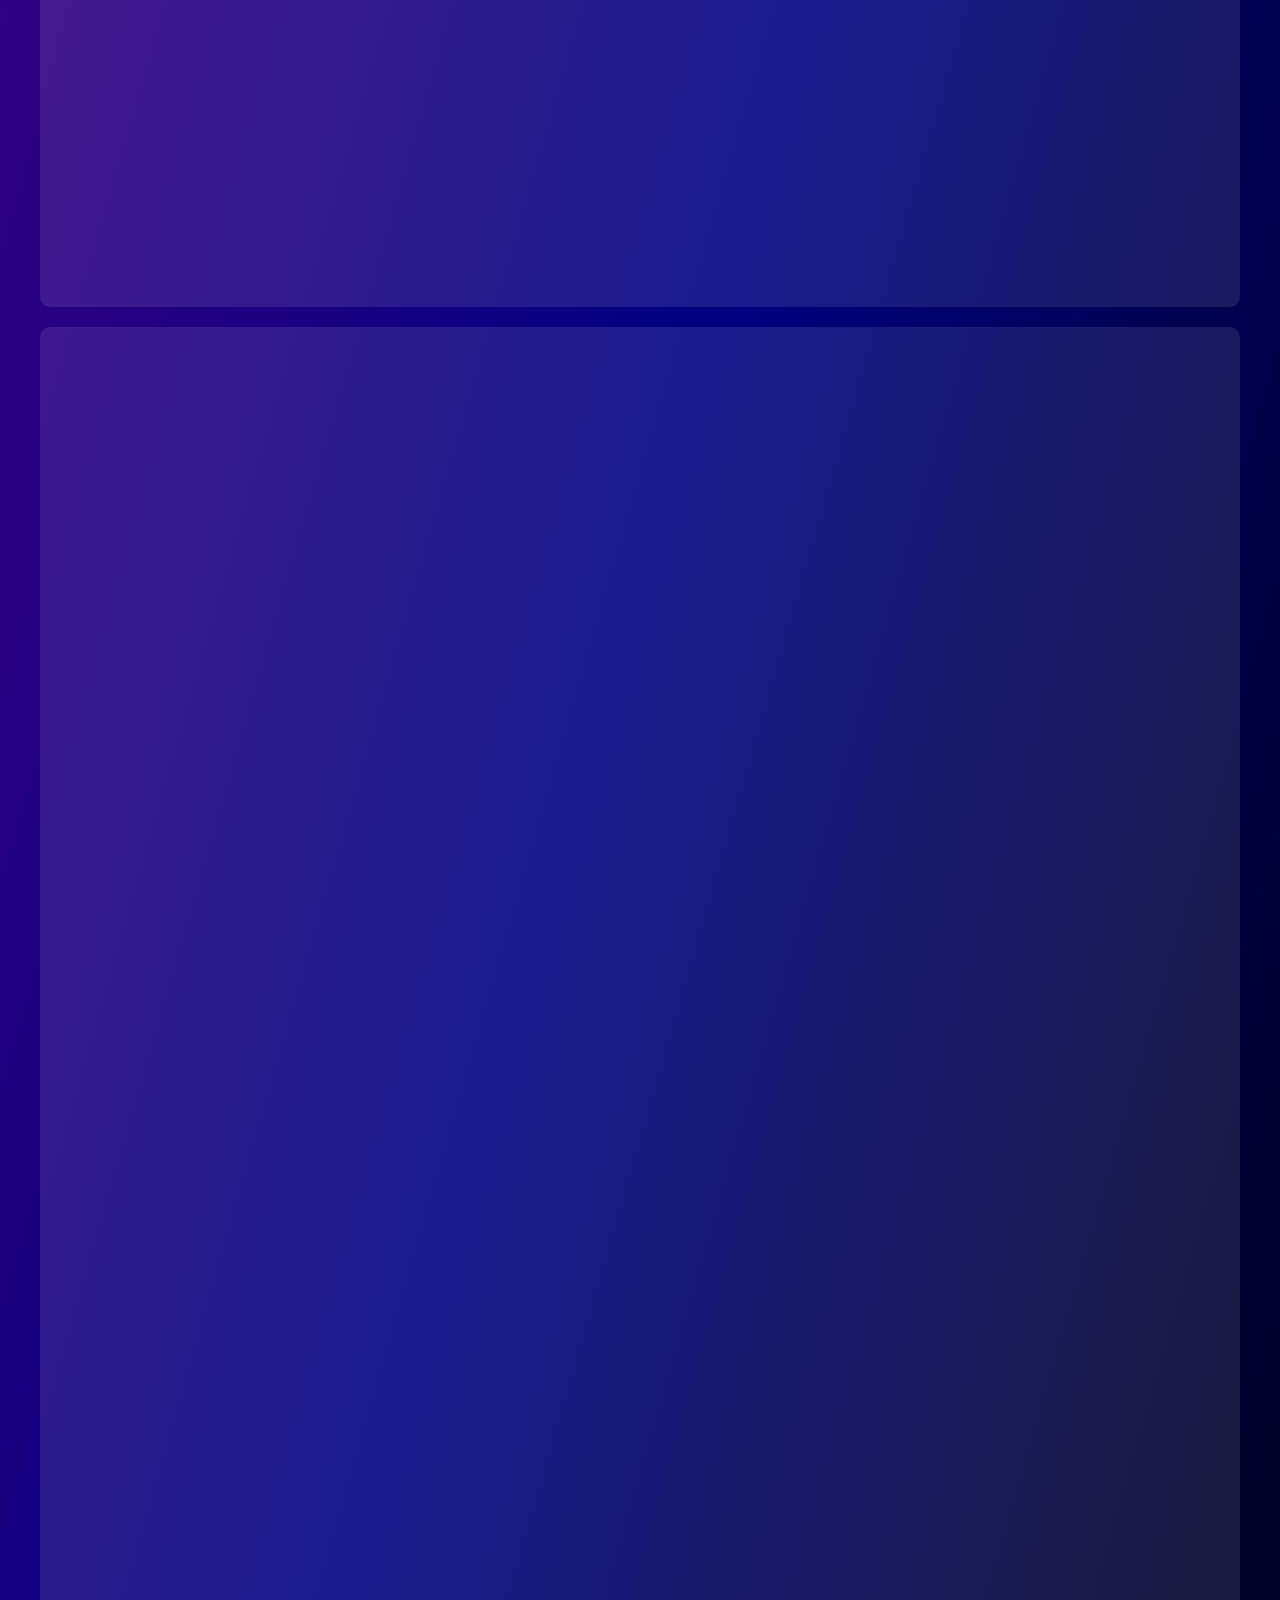
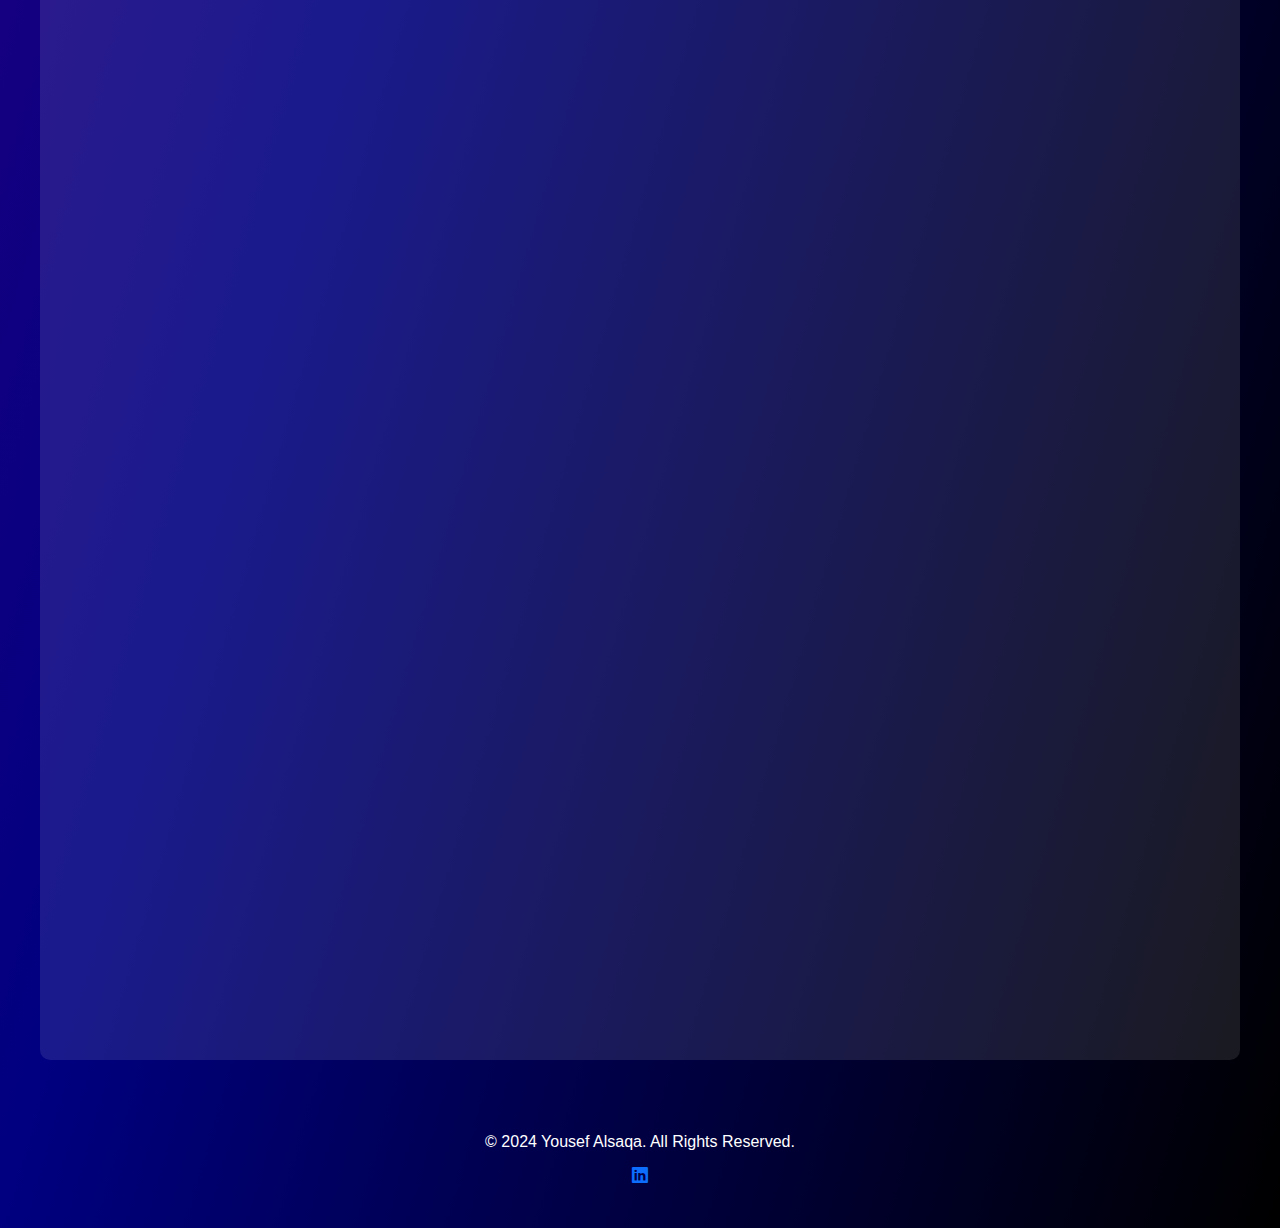
==== commit aba6decb: "Secondary Final Draft" ====
--- a/index.html
+++ b/index.html
@@ -25,46 +25,57 @@
 
 <body data-bs-spy="scroll" data-bs-target="#navbar-scrollspy" data-bs-offset="100" tabindex="0">
 
-  <!-- Header -->
   <header id="header" class="header d-flex align-items-center sticky-top">
-    <div class="container-fluid container-xl position-relative d-flex align-items-center justify-content-between">
-      <div id="top-name">
-        <h1>Yousef Alsaqa</h1>
-      </div>
+    <div class="container-fluid container-xl d-flex align-items-center justify-content-between">
+      <!-- Updated Name Section -->
+      <div id="top-name" class="d-flex align-items-center">
+        <h1 class="header-name">Yousef Alsaqa</h1>
+      </div>
+      <!-- Navigation Links -->
+      <nav id="navbar" class="d-flex">
+        <a href="#about" class="nav-link">About</a>
+        <a href="#projects" class="nav-link">Projects</a>
+        <a href="#experience" class="nav-link">Experience</a>
+        <a href="mailto:21ymsa@queensu.ca" class="nav-link">Contact</a>
+      </nav>
     </div>
   </header>
-
-  <!-- Side Slider -->
+  
+
+  <!-- Side Slider 
   <header id="header">
     <nav id="navbar-scrollspy" class="navbar">
       <a href="#about" class="nav-link active">About</a>
       <a href="#projects" class="nav-link">Projects</a>
       <a href="#experience" class="nav-link">Experience</a>
     </nav>
-  </header>
+  </header> -->
 
   <!-- About Section -->
-  <section id="about" class="about section" style="min-height: 100vh;">
-    <div class="container" data-aos="fade-up">
-      <div class="section-title">
-        <h2>About Me</h2>
-        <p>I am an Egyptian international student pursuing my BaSc in Mechatronics and Robotics Engineering with a passion for autonomous systems, machine learning, and control systems.</p>
-      </div>
-      <div class="row">
-        <div class="col-lg-4" data-aos="fade-right">
-          <img src="assets/Yousef Headshot.jpg" class="img-fluid" alt="Profile Picture">
-        </div>
-        <div class="col-lg-8 pt-4 pt-lg-0 content" data-aos="fade-left">
-          <h3>Mechatronics & Robotics Engineer</h3>
-          <ul>
-            <li><i class="bi bi-chevron-right"></i> <strong>Email:</strong> <span>21ymsa@queensu.ca</span></li>
-            <li><i class="bi bi-chevron-right"></i> <strong>Phone:</strong> <span>+1 613-987-5970</span></li>
-          </ul>
-          <p>Driven by my passion for robotics and automation, I’ve participated in multiple projects involving control systems, machine learning, and engineering design.</p>
-        </div>
-      </div>
+  <section id="about" class="about-section">
+    <div class="container">
+      <div class="about-content">
+            <!-- Image Section -->
+            <div class="about-image">
+                <img src="assets/Yousef Headshot.jpg" alt="Yousef Alsaqa">
+            </div>
+
+            <!-- Text Section -->
+            <div class="about-text">
+                <h1 class="about-heading">Mechatronics & Robotics Engineer</h1>
+                <p class="about-subtitle">
+                    I am an Egyptian international student pursuing my BaSc in Mechatronics and Robotics Engineering 
+                    with a passion for autonomous systems, machine learning, and control systems.
+                </p>
+                <div class="about-buttons">
+                    <a href="#projects" class="btn btn-primary">Projects</a>
+                    <a href="#experience" class="btn btn-secondary">Experience</a>
+                </div>
+            </div>
+       </div>
     </div>
   </section>
+
 
   <!-- Projects Section -->
   <section id="projects" class="projects section">
@@ -96,8 +107,25 @@
           <img src="assets/203_Rover.jpg" alt="Terrabot Project">
           <h4>MREN 203 Project: Terrabot</h4>
           <p>An indoor CO2 monitoring robot developed to measure air quality.</p>
-          <a href="terrabot-details.html" class="btn">Learn More</a>
-        </div>
+          <a href="terrabot-details.html" class="btn">Learn More</a>  
+        </div>
+        
+        <!-- MREN 303 Project -->
+        <div class="project-card">
+          <img src="assets/303bot.jpg" alt="Team Rexcubot Project">
+          <h4>The Rexcubot</h4>
+          <p>A custom mobile robot designed to autonomously navigate, retrieve objects in competitive scenarios.</p>
+          <a href="rexcubot-details.html" class="btn">Learn More</a>  
+        </div>
+
+        <!-- QSET ARM -->
+        <div class="project-card">
+          <img src="assets/qset robot with arm.png" alt="QSET Robotic Arm Project">
+          <h4>QSET Robotic Arm</h4>
+          <p>Robotic arm design with advanced kinematics and robust control architecture for space exploration tasks.</p>
+          <a href="qsetarm-details.html" class="btn">Learn More</a>
+        </div>
+        
       </div>
     </div>
   </section>
--- a/css/style.css
+++ b/css/style.css
@@ -57,127 +57,106 @@
     font-weight: 700;
 }
 
-/* Fix for overlapping name and buttons */
-.navbar {
-    position: relative;
-    z-index: 1000; /* Ensure navbar is on top */
-}
-
-/* Navbar Styling */
+
+/*
+Navbar Styling 
 #navbar-scrollspy {
-    position: fixed; /* Keep it at the top */
-    top: 0;
-    left: 0;
-    z-index: 1000; /* Ensure it's layered below the header name */
-    width: 100%; /* Stretch the navbar across the screen */
-    background: transparent; /* Dark semi-transparent background */
-    padding: 10px 0; /* Add padding for better spacing */
-}
-
-/* Navbar Link Styling */
+    position: fixed; /* Fix it to the viewport 
+    top: 50%; /* Center vertically
+    left: 10px; /* Attach to the left edge 
+    transform: translateY(-50%); /* Center vertically with transform 
+    z-index: 1000; /* Ensure it stays above other elements
+    display: flex;
+    flex-direction: column; /* Stack items vertically
+    gap: 20px; /* Space between buttons 
+    background: transparent; /* Transparent background 
+    padding: 0; /* Remove extra padding 
+    width: auto; /* Ensure it's not stretched
+    border: none; /* Remove any border 
+}
+*/
+
+
+/* Navbar Links 
 #navbar-scrollspy .nav-link {
-    color: white; /* White text for links */
-    padding: 10px 15px;
-    text-decoration: none;
+    color: white; /* White text 
     font-weight: bold;
     text-transform: uppercase;
-    border-radius: 5px;
-    transition: background-color 0.3s ease;
-}
-
-/* Active and Hover Links */
-#navbar-scrollspy .nav-link.active,
+    padding: 10px 15px; /* Add padding for clickable area 
+    text-decoration: none; /* Remove underline 
+    text-align: center; /* Center text 
+    border-radius: 10px; /* Optional rounded corners 
+    background: linear-gradient(to right, #800080, #4b0082); /* Purple gradient 
+    transition: transform 0.2s ease, background-color 0.3s ease;
+} */
+
+/* Hover and Active Effects 
 #navbar-scrollspy .nav-link:hover {
-    background-color: transparent; /* Remove the white background completely */
-    color: yellow; /* Highlight link text */
-}
-
-/* Name Header Styling */
-#name-header {
-    position: absolute; /* Position relative to the parent */
-    top: 70px; /* Adjust to sit below the navbar */
-    left: 50%; /* Center horizontally */
-    transform: translateX(-50%); /* Correct centering offset */
-    z-index: 1200; /* Ensure it's above the navbar */
-    font-size: 2.5rem;
-    font-weight: bold;
-    color: yellow;
-    text-align: center;
-    background: transparent; /* No background for header */
-}
-/* Navbar Container */
-#navbar-scrollspy {
-    position: fixed; /* Fix it to the viewport */
-    top: 50%; /* Center vertically */
-    left: 0; /* Attach to the right edge */
-    transform: translateY(-50%); /* Center vertically with transform */
-    z-index: 1000; /* Ensure it stays above other elements */
-    display: flex;
-    flex-direction: column; /* Stack items vertically */
-    gap: 20px; /* Space between buttons */
-    background: transparent; /* Transparent background */
-    padding: 0; /* Remove extra padding */
-    width: auto; /* Ensure it's not stretched */
-    height: auto; /* Ensure it doesn't fill unintended space */
-    border: none; /* Remove any border */
-}
-
-/* Navbar Links */
-#navbar-scrollspy .nav-link {
-    color: white; /* White text */
-    font-weight: bold;
-    text-transform: uppercase;
-    padding: 10px 15px; /* Add padding for clickable area */
-    text-decoration: none; /* Remove underline */
-    text-align: center; /* Center text */
-    border-radius: 10px; /* Optional rounded corners */
-    background: linear-gradient(to right, #800080, #4b0082); /* Purple gradient */
-    transition: transform 0.2s ease, background-color 0.3s ease;
-}
-
-/* Hover and Active Effects */
-#navbar-scrollspy .nav-link:hover {
-    transform: scale(1.1); /* Slight zoom effect on hover */
-    background: linear-gradient(to right, #ff4500, #ff8c00); /* Orange gradient */
+    transform: scale(1.1); /* Slight zoom effect on hover 
+    background: linear-gradient(to right, #ff4500, #ff8c00); /* Orange gradient 
     color: white;
 }
 
 #navbar-scrollspy .nav-link.active {
-    background: linear-gradient(to right, #ffd700, #ffa500); /* Gold gradient for active link */
-    color: black; /* Black text for contrast */
-}
-
-/* Responsive Adjustments */
+    background: linear-gradient(to right, #ffd700, #ffa500); /* Gold gradient for active link 
+    color: black; /* Black text for contrast
+}
+*/
+
+
+/* Responsive Adjustments 
 @media (max-width: 768px) {
     #navbar-scrollspy {
-        top: 10px; /* Move closer to the top */
-        right: 10px; /* Add spacing from the edge */
-        transform: none; /* Remove vertical centering */
-        flex-direction: row; /* Make it horizontal for small screens */
-        border-radius: 0; /* Remove rounded corners */
+        top: 10px; /* Move closer to the top 
+        left: 50%; /* Center horizontally for small screens 
+        transform: translateX(-50%); /* Horizontally center 
+        flex-direction: row; /* Make it horizontal for small screens 
+        gap: 10px; /* Adjust spacing for horizontal layout 
     }
 
     #navbar-scrollspy .nav-link {
-        font-size: 0.9rem; /* Smaller text */
-        padding: 8px 12px; /* Reduce padding */
+        font-size: 0.9rem; /* Smaller text 
+        padding: 8px 12px; /* Reduce padding 
     }
-}
-
+} */
+
+.nav-link {
+    text-decoration: none;
+    color: #ffffff; /* Default link color */
+    padding: 10px 15px;
+    font-weight: bold;
+    transition: color 0.3s ease, background-color 0.3s ease;
+  }
+  
+  .nav-link:hover {
+    color: #ffd700; /* Hover color */
+  }
+  
+  .nav-link.active {
+    color: #000000; /* Active text color */
+    background-color: #ffd700; /* Active background color */
+    border-radius: 5px; /* Optional: Rounded corners */
+    padding: 10px 15px; /* Ensure padding stays consistent */
+  }
+  
+
+/* Hidden State for Buttons */
+.hidden-buttons {
+    opacity: 0;
+    pointer-events: none; /* Disable interaction */
+    transition: opacity 0.5s ease; /* Smooth fade-in effect */
+}
+
+/* Visible State for Buttons */
+.visible-buttons {
+    opacity: 1;
+    pointer-events: auto; /* Enable interaction */
+    transition: opacity 0.5s ease; /* Smooth fade-in effect */
+}
 
 
 #hero p {
     font-size: 1.5rem;
-}
-
-/* Add vertical space */
-.section {
-    padding: 120px 0;
-/* Debugging border for visibility */
-}
-
-/* Projects Section */
-.projects {
-    padding: 60px 0;
 }
 
 .card {
@@ -210,37 +189,198 @@
 
 /* Styles for the top bar */
 /* Top Name Styling */
-#top-name {
-    position: fixed;
-    top: 10px;
-    left: 20px;
+/* Header Container */
+#header {
+    background: transparent;
+    padding: 15px 30px; /* Spacing inside the header */
     z-index: 1000;
-    font-size: 1.5em;
-    font-weight: bold;
-    color: #ffd700; /* Gold color */
-    background: rgba(0, 0, 0, 0.5); /* Semi-transparent background */
+}
+
+/* Name Styling */
+.header-name {
+    font-family: 'Cinzel', serif; /* Elegant and professional font */
+    font-size: 2.8em; /* Larger size to make it prominent */
+    font-weight: bold; /* Strong emphasis */
+    color: #FF4500; /* Vibrant orange-red for contrast */
+    text-align: center; /* Center-align the name */
+    text-shadow: 2px 2px 8px rgba(0, 0, 0, 0.4); /* Add depth with subtle shadow */
+    background: linear-gradient(to right, hsl(0, 0%, 0%), hsl(53, 100%, 41%)); /* Gold to amber gradient */
+    -webkit-background-clip: text; /* Gradient clipped to text */
+    -webkit-text-fill-color: transparent; /* Makes gradient visible */
+    padding: 10px; /* Add padding for spacing */
+    margin: 0 auto; /* Center horizontally in the header */
+    border-radius: 8px; /* Rounded edges for elegance */
+}
+
+
+.header-name:hover {
+    transform: scale(1.1); /* Slight enlargement on hover */
+}
+
+/* Navigation Styling */
+#navbar {
+    display: flex;
+    gap: 20px; /* Space between links */
+}
+
+#navbar .nav-link {
+    font-size: 1rem;
+    font-weight: bold;
+    text-transform: uppercase;
+    color: white; /* White text for contrast */
+    text-decoration: none;
     padding: 8px 15px;
-    border-radius: 10px;
-    box-shadow: 0 4px 8px rgba(0, 0, 0, 0.3);
-    font-family: 'Poppins', sans-serif; /* Use matching website font */
-    transition: all 0.3s ease;
-}
-
-/* Hover Effect */
-#top-name:hover {
-    background: linear-gradient(to right, #4b0082, #800080); /* Purple gradient */
-    color: white; /* Text changes to white */
-    box-shadow: 0 6px 12px rgba(0, 0, 0, 0.5);
-    transform: scale(1.05); /* Slight enlargement on hover */
+    border-radius: 5px;
+    transition: background-color 0.3s ease, transform 0.3s ease;
+}
+
+#navbar .nav-link:hover {
+    background: rgba(255, 255, 255, 0.2); /* Subtle hover effect */
+    transform: translateY(-3px); /* Hover lift effect */
+}
+
+#navbar .nav-link.active {
+    background: rgba(255, 255, 255, 0.5); /* Highlight for the active link */
+    color: black;
 }
 
 /* Responsive Adjustments */
 @media (max-width: 768px) {
-    #top-name {
-        font-size: 1.2em;
-        padding: 6px 12px;
+    #header {
+        flex-direction: column;
+        padding: 10px 20px;
     }
-}
+
+    .header-name {
+        font-size: 1.5rem;
+        text-align: center;
+        margin-bottom: 10px;
+    }
+
+    #navbar {
+        flex-wrap: wrap;
+        justify-content: center;
+        gap: 10px;
+    }
+
+    #navbar .nav-link {
+        padding: 6px 10px;
+        font-size: 0.9rem;
+    }
+}
+
+
+/* About Section Container */
+.about-section {
+    display: flex;
+    justify-content: center;
+    align-items: center;
+    min-height: 80vh;
+    padding: 10px;
+    background: transparent;
+    color: white;
+}
+
+/* About Content Layout */
+.about-content {
+    display: flex;
+    gap: 40px; /* Space between image and text */
+    max-width: 1200px;
+    align-items: center;
+}
+
+/* Image Styling */
+.about-image img {
+    border-radius: 50%; /* Circle Image */
+    width: 250px; /* Adjust size */
+    height: 250px;
+    object-fit: cover;
+    box-shadow: 0 4px 8px rgba(0, 0, 0, 0.3); /* Add shadow */
+}
+
+/* Text Content Styling */
+.about-text {
+    max-width: 600px;
+    display: flex;
+    flex-direction: column;
+    gap: 20px;
+}
+
+/* Heading and Subtitle */
+.about-heading {
+    font-size: 2.5rem;
+    font-weight: bold;
+    margin: 0;
+    text-transform: uppercase;
+    background: linear-gradient(to right, #ffd700, #ffa500);
+    -webkit-background-clip: text;
+    -webkit-text-fill-color: transparent;
+}
+
+.about-subtitle {
+    font-size: 1.2rem;
+    line-height: 1.6;
+    color: #e0e0e0;
+}
+
+/* Buttons */
+.about-buttons {
+    display: flex;
+    gap: 20px;
+}
+
+.about-buttons .btn {
+    padding: 12px 20px;
+    text-transform: uppercase;
+    font-weight: bold;
+    text-decoration: none;
+    border-radius: 8px;
+    transition: all 0.3s ease;
+    cursor: pointer;
+}
+
+.about-buttons .btn-primary {
+    background: linear-gradient(to right, #800080, #4b0082);
+    color: white;
+    box-shadow: 0 4px 8px rgba(0, 0, 0, 0.3);
+}
+
+.about-buttons .btn-primary:hover {
+    background: linear-gradient(to right, #5a00b2, #1e90ff);
+    transform: translateY(-2px);
+}
+
+.about-buttons .btn-secondary {
+    background: linear-gradient(to right, #ff4500, #ff8c00);
+    color: white;
+    box-shadow: 0 4px 8px rgba(0, 0, 0, 0.3);
+}
+
+.about-buttons .btn-secondary:hover {
+    background: linear-gradient(to right, #ff6347, #ffa500);
+    transform: translateY(-2px);
+}
+
+@media (max-width: 768px) {
+    .about-content {
+        flex-direction: column; /* Stack image and text vertically */
+        text-align: center;
+    }
+
+    .about-image img {
+        width: 200px;
+        height: 200px;
+    }
+
+    .about-text {
+        align-items: center;
+    }
+
+    .about-buttons {
+        justify-content: center;
+    }
+}
+
 
 body {
     background: linear-gradient(to bottom, #4b0082, #000080, #000);
@@ -637,7 +777,6 @@
     border-radius: 12px;
     padding: 20px;
     margin: 15px;
-    box-shadow: 0 6px 10px rgba(0, 0, 0, 0.15); /* Subtle shadow */
     transition: transform 0.3s ease, box-shadow 0.3s ease;
     display: flex;
     flex-direction: column;
@@ -692,15 +831,15 @@
     background-color: #1a1aff; /* Lighter blue */
 }
 
-/* Grid layout for project cards */
-.projects-grid {
+    /* Grid layout for project cards */
+    .projects-grid {
     display: flex;
     flex-wrap: wrap;
     gap: 20px;
     justify-content: center; /* Center cards horizontally */
     align-items: stretch; /* Ensure all cards align vertically */
 }
-.showcase-box img {
+    .showcase-box img {
     border-radius: 10px;
     max-width: 80%; /* Limit image size for smaller screens */
     box-shadow: 0 4px 10px rgba(0, 0, 0, 0.5); /* Add shadow for better visibility */
@@ -713,4 +852,178 @@
     display: block;
     margin-top: 10px;
   }
+  /* Header */
+
+    #rexcubot-header {
+    text-align: center;
+    padding: 20px;
+    background: #4b0082;
+    color: #ffd700;
+  }
+  
+  #rexcubot-title {
+    font-size: 2.5rem;
+    margin: 0;
+  }
+  
+  #rexcubot-subtitle {
+    font-size: 1.2rem;
+    margin: 10px 0;
+  }
+  
+  /* Sections */
+  section {
+    background: rgba(255, 255, 255, 0.1);
+    border-radius: 10px;
+    padding: 20px;
+    margin: 20px auto;
+    max-width: 1200px;
+  }
+  
+  h2 {
+    font-size: 1.8rem;
+    color: #ffd700;
+    margin-bottom: 15px;
+  }
+  
+  p {
+    margin: 10px 0;
+  }
+  
+  ul {
+    list-style-type: disc;
+    margin-left: 20px;
+  }
+  
+  /* Images */
+  img {
+    width: 100%;
+    max-width: 400px;
+    border-radius: 10px;
+    box-shadow: 0 4px 8px rgba(0, 0, 0, 0.5);
+    margin-bottom: 10px;
+  }
+  
+  .image-caption {
+    font-size: 0.9rem;
+    color: #bdbdbd;
+    text-align: center;
+  }
+  
+  /* Embedded Report */
+  iframe {
+    border: none;
+  }
+  
+  .report-note {
+    text-align: center;
+    font-size: 0.9rem;
+    margin-top: 10px;
+  }
+  
+  .report-note a {
+    color: #ffd700;
+    text-decoration: none;
+    font-weight: bold;
+  }
+  
+  .report-note a:hover {
+    text-decoration: underline;
+  }
+  
+  /* Footer */
+  #rexcubot-footer {
+    text-align: center;
+    padding: 10px;
+    background: #4b0082;
+    color: #ffffff;
+  }
+  /* QSET Robotic Arm Styling */
+    #qset-container {
+    margin: 0 auto;
+    max-width: 1200px;
+    padding: 20px;
+    color: #ffffff;
+    font-family: 'Poppins', sans-serif;
+    background: linear-gradient(to bottom, #4b0082, #000000);
+  }
+  
+  /* Back to Main Page Button */
+  #qset-back-to-main {
+    display: inline-block;
+    margin-bottom: 20px;
+    padding: 10px 20px;
+    color: #ffffff;
+    background: #800080;
+    border-radius: 10px;
+    text-decoration: none;
+    font-weight: bold;
+    transition: background-color 0.3s ease;
+  }
+  #qset-back-to-main:hover {
+    background: #ff4500;
+  }
+  
+  /* Title Section */
+  #qset-title h1 {
+    font-size: 2.5rem;
+    text-align: center;
+    margin-bottom: 5px;
+    color: #ffd700;
+  }
+  #qset-title h2 {
+    font-size: 1.5rem;
+    text-align: center;
+    color: #ffffff;
+    margin-bottom: 30px;
+  }
+  
+  /* Design Section */
+  #qset-design-section img {
+    width: 100%;
+    max-width: 600px;
+    display: block;
+    margin: 20px auto;
+    border-radius: 10px;
+  }
+  
+  /* System Architecture Section */
+  #qset-system-section img {
+    width: 100%;
+    max-width: 600px;
+    display: block;
+    margin: 20px auto;
+    border-radius: 10px;
+  }
+  
+  /* Mathematical Section */
+  #qset-math-section img {
+    width: 100%;
+    max-width: 600px;
+    display: block;
+    margin: 20px auto;
+    border-radius: 10px;
+  }
+  
+  /* FBD Section */
+  #qset-fbd-section img {
+    width: 100%;
+    max-width: 600px;
+    display: block;
+    margin: 20px auto;
+  }
+  
+  /* Poster Section */
+  #qset-poster-frame {
+    width: 100%;
+    height: 500px;
+    border: none;
+    margin: 20px 0;
+    background: #ffffff;
+  }
+  
+  #qset-poster-section a {
+    color: #ffd700;
+    text-decoration: underline;
+  }
   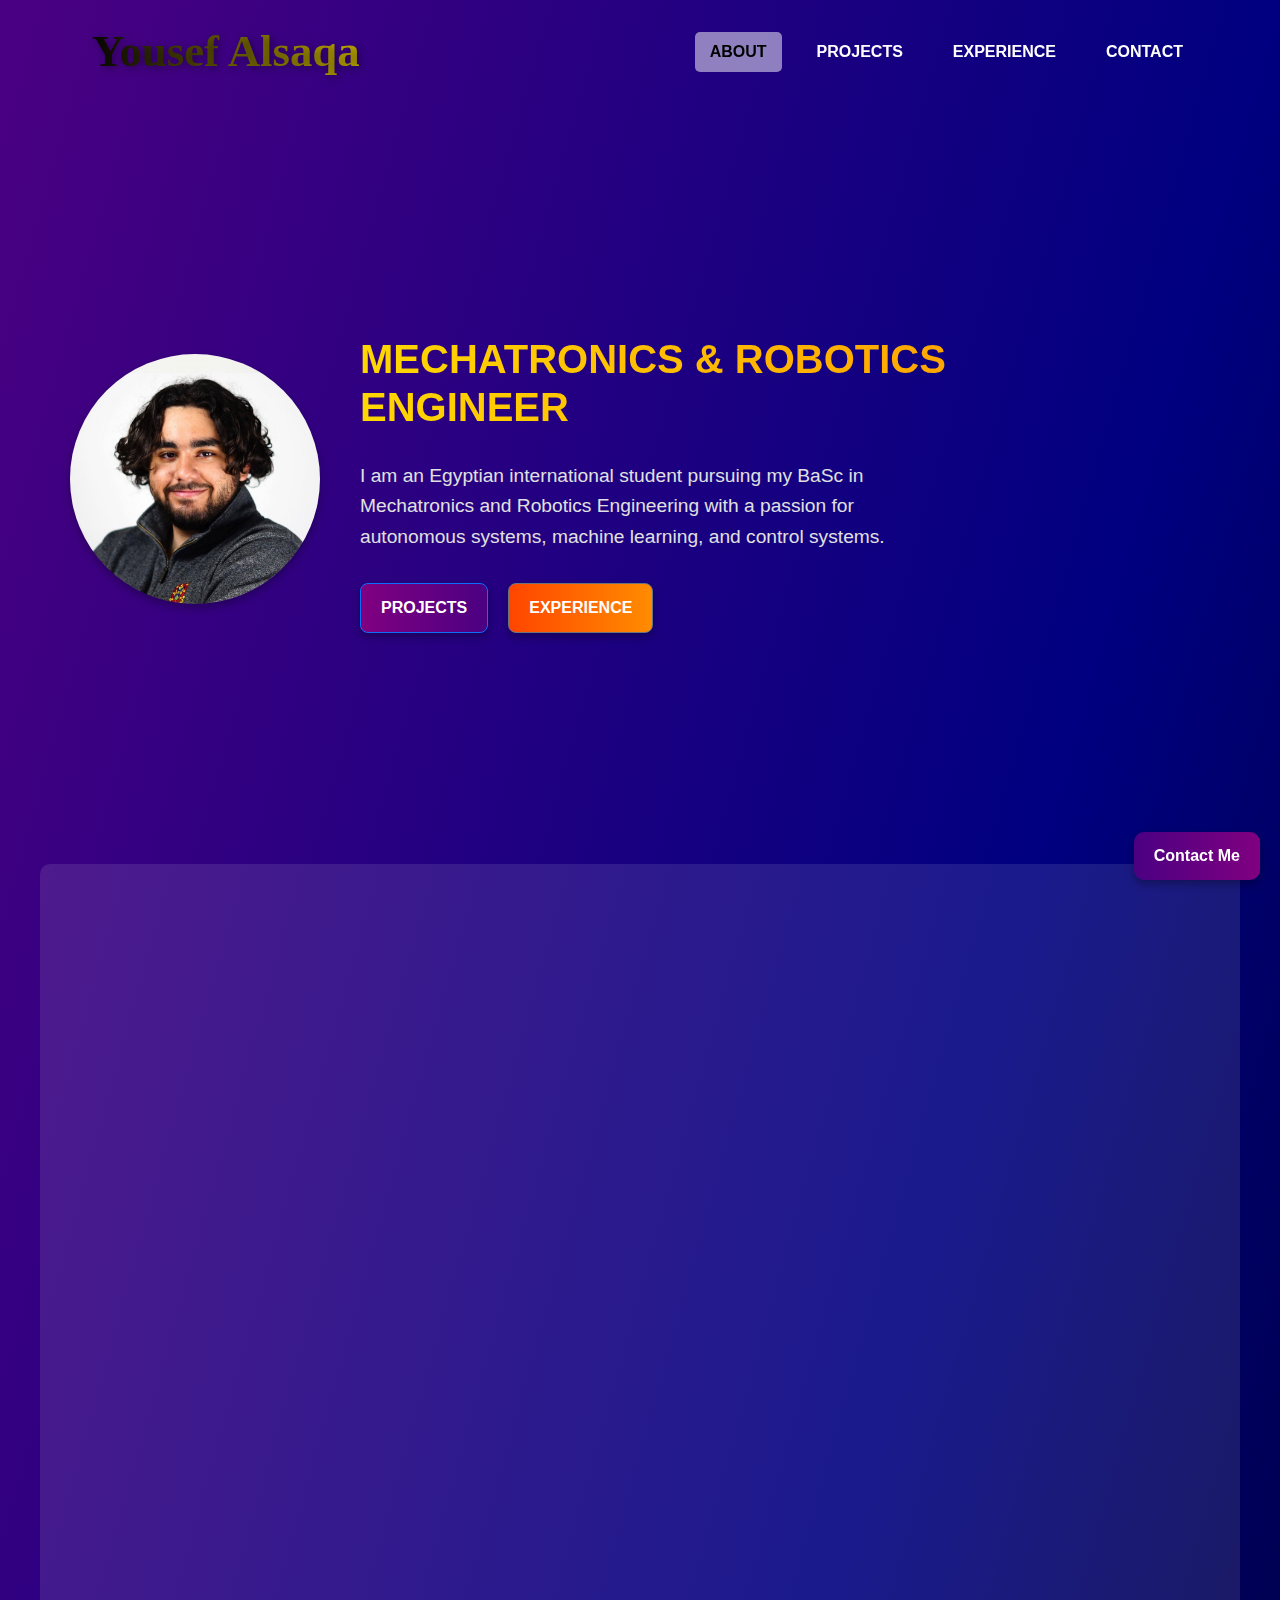
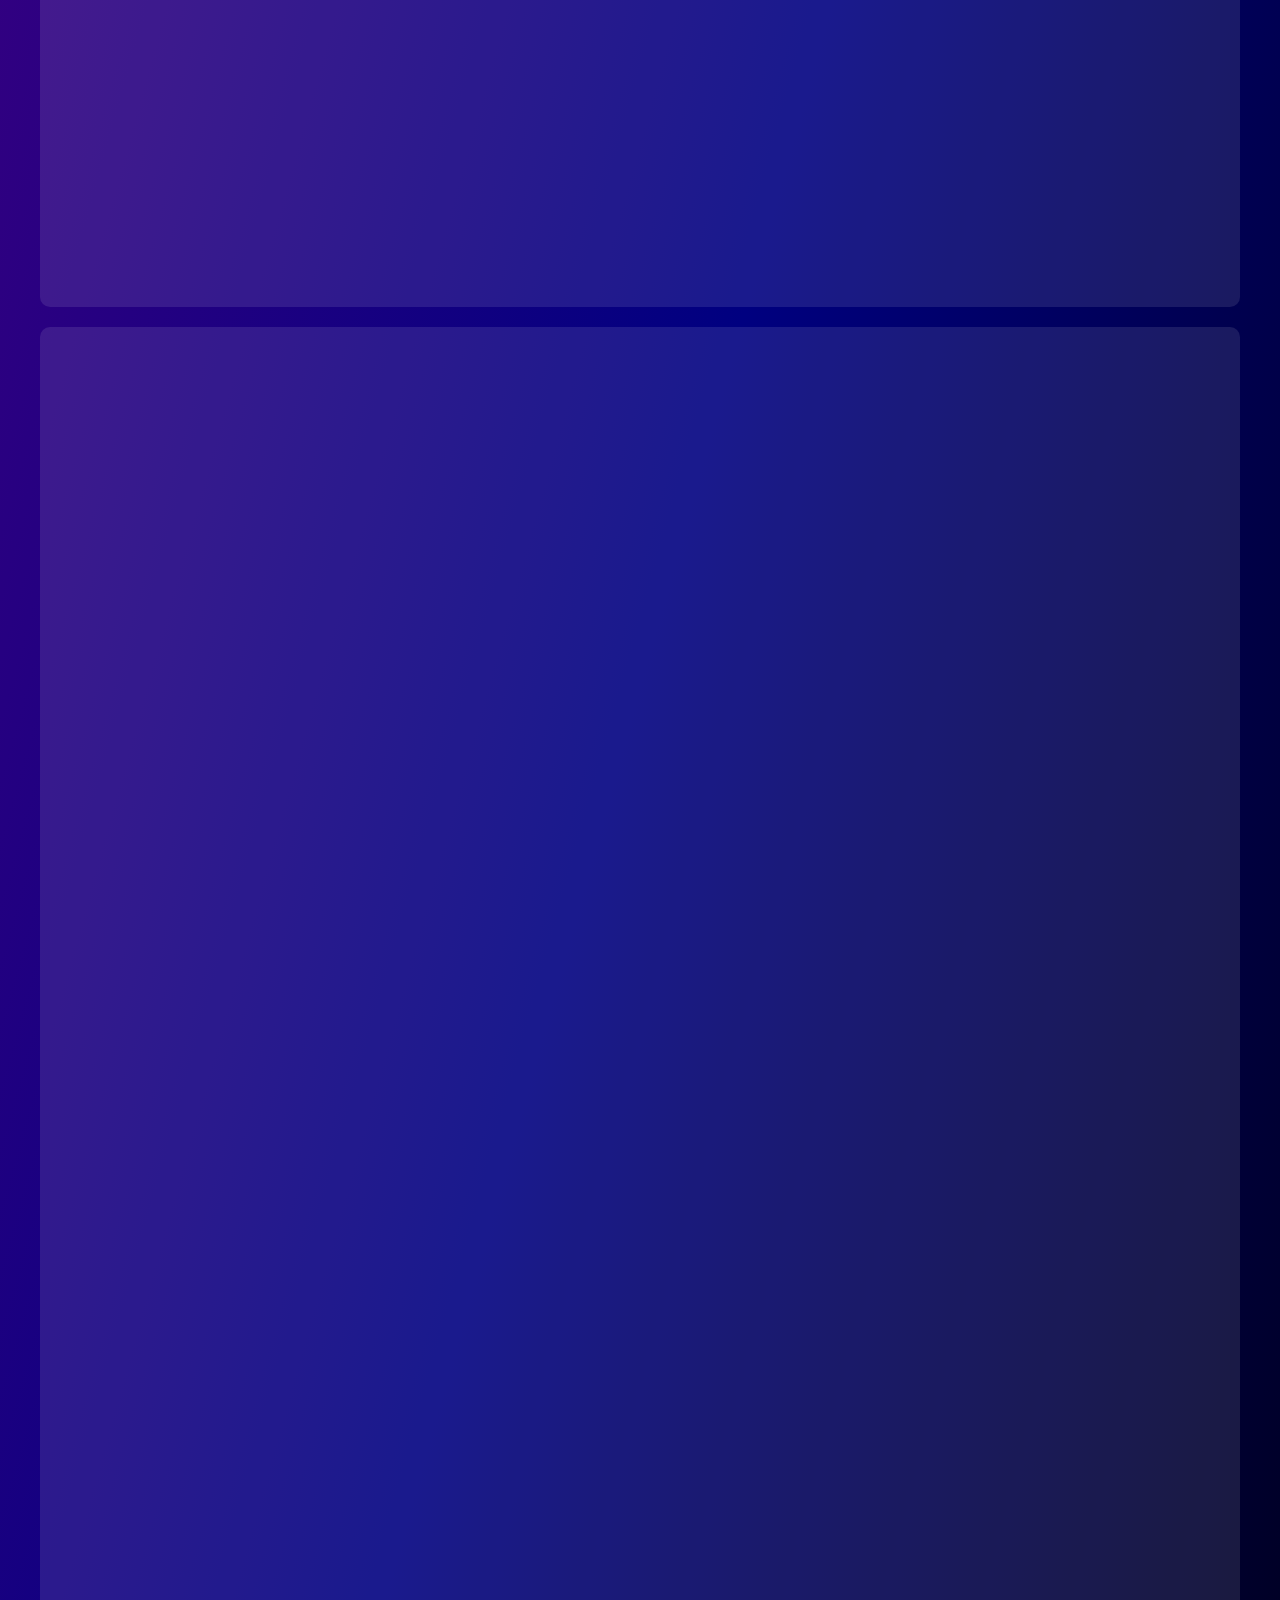
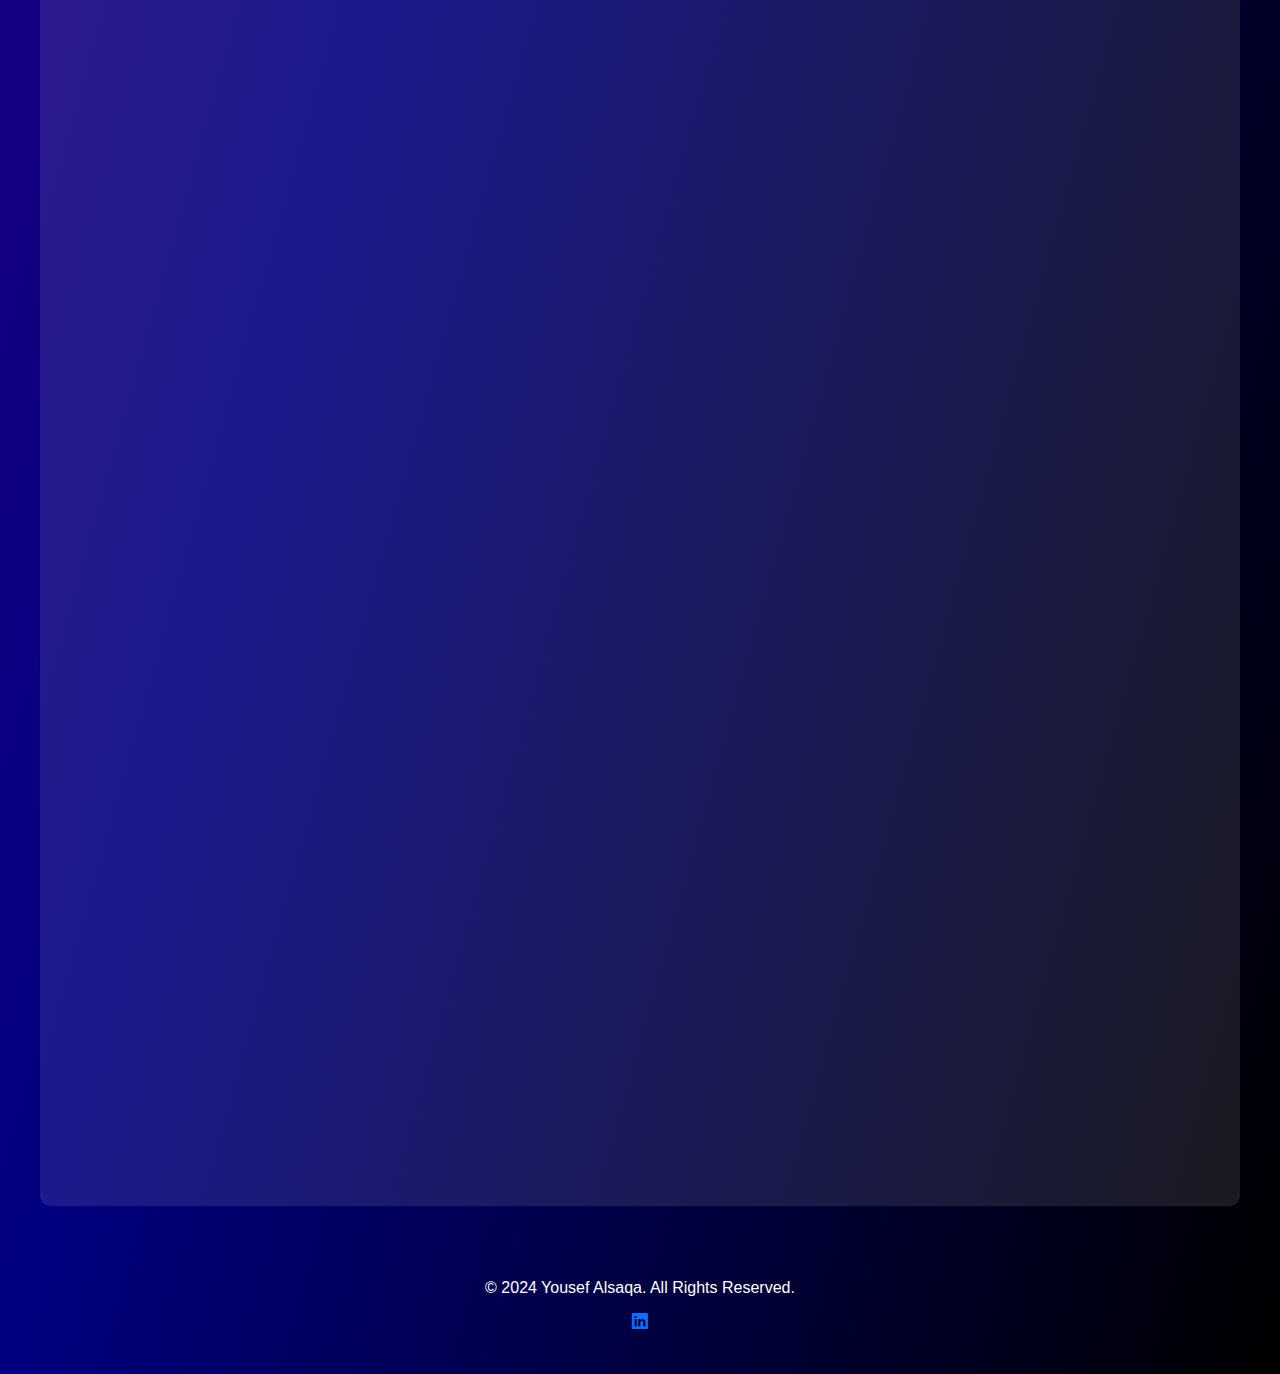
==== commit 4529f24f: "New project" ====
--- a/index.html
+++ b/index.html
@@ -86,6 +86,14 @@
       </div>
   
       <div class="projects-grid">
+
+        <!-- Energy Intensity Index (EII) Prediction Model Project -->
+        <div class="project-card">
+          <img src="assets/eii_model.jpg" alt="Energy Intensity Index Prediction Model">
+          <h4>Energy Intensity Index (EII) Predictor</h4>
+          <p>Machine learning-based model leveraging neural networks to forecast EII.</p>
+          <a href="eii-project-details.html" class="btn">Learn More</a>
+        </div> 
         <!-- AutoDrive Project -->
         <div class="project-card">
           <img src="assets/initiallanedetection.jpg" alt="AutoDrive Project">
--- a/css/style.css
+++ b/css/style.css
@@ -938,14 +938,14 @@
     background: #4b0082;
     color: #ffffff;
   }
-  /* QSET Robotic Arm Styling */
-    #qset-container {
+ /* General Container Styling */
+#qset-showcase-container {
     margin: 0 auto;
     max-width: 1200px;
     padding: 20px;
-    color: #ffffff;
+    color: #f0f0f0;
     font-family: 'Poppins', sans-serif;
-    background: linear-gradient(to bottom, #4b0082, #000000);
+    line-height: 1.6;
   }
   
   /* Back to Main Page Button */
@@ -954,76 +954,87 @@
     margin-bottom: 20px;
     padding: 10px 20px;
     color: #ffffff;
-    background: #800080;
+    background: #0078d7;
     border-radius: 10px;
     text-decoration: none;
     font-weight: bold;
     transition: background-color 0.3s ease;
   }
   #qset-back-to-main:hover {
-    background: #ff4500;
+    background: #0056b3;
   }
   
   /* Title Section */
   #qset-title h1 {
-    font-size: 2.5rem;
+    font-size: 2.8rem;
     text-align: center;
     margin-bottom: 5px;
-    color: #ffd700;
+    color: #ffffff;
   }
   #qset-title h2 {
-    font-size: 1.5rem;
+    font-size: 1.4rem;
     text-align: center;
-    color: #ffffff;
+    color: #a1a1d6;
     margin-bottom: 30px;
   }
   
-  /* Design Section */
-  #qset-design-section img {
-    width: 100%;
-    max-width: 600px;
+  /* Showcase Box Styling */
+  .showcase-box {
+    margin: 20px 0;
+    padding: 25px;
+    border: 1px solid #3a3a5e;
+    border-radius: 10px;
+    background: #2a2a45;
+    box-shadow: 0 4px 8px rgba(0, 0, 0, 0.3);
+  }
+  
+  .showcase-box h3 {
+    font-size: 2rem;
+    margin-bottom: 15px;
+    color: #ffffff;
+    border-bottom: 2px solid #5a5aad;
+    padding-bottom: 5px;
+  }
+  
+  .showcase-box p {
+    font-size: 1.1rem;
+    margin-bottom: 20px;
+    color: #d3d3f7;
+  }
+  
+  .showcase-box ul {
+    list-style-type: square;
+    margin-left: 20px;
+    color: #d3d3f7;
+  }
+  
+  /* Images */
+  .showcase-images img {
+    max-width: 48%;
+    margin: 10px;
+    border-radius: 10px;
+    display: inline-block;
+    box-shadow: 0 4px 10px rgba(0, 0, 0, 0.3);
+  }
+  
+  #qset-arm-drawing, #qset-robot-with-arm, #qset-system-diagram, #qset-rotation-math,
+  #qset-homogeneous-math, #qset-force-math, #qset-fbd-diagram {
+    max-width: 100%;
+    margin: 15px auto;
     display: block;
-    margin: 20px auto;
     border-radius: 10px;
-  }
-  
-  /* System Architecture Section */
-  #qset-system-section img {
-    width: 100%;
-    max-width: 600px;
-    display: block;
-    margin: 20px auto;
-    border-radius: 10px;
-  }
-  
-  /* Mathematical Section */
-  #qset-math-section img {
-    width: 100%;
-    max-width: 600px;
-    display: block;
-    margin: 20px auto;
-    border-radius: 10px;
-  }
-  
-  /* FBD Section */
-  #qset-fbd-section img {
-    width: 100%;
-    max-width: 600px;
-    display: block;
-    margin: 20px auto;
   }
   
   /* Poster Section */
   #qset-poster-frame {
     width: 100%;
     height: 500px;
-    border: none;
+    border: 1px solid #cccccc;
     margin: 20px 0;
-    background: #ffffff;
   }
   
   #qset-poster-section a {
-    color: #ffd700;
+    color: #0078d7;
     text-decoration: underline;
   }
   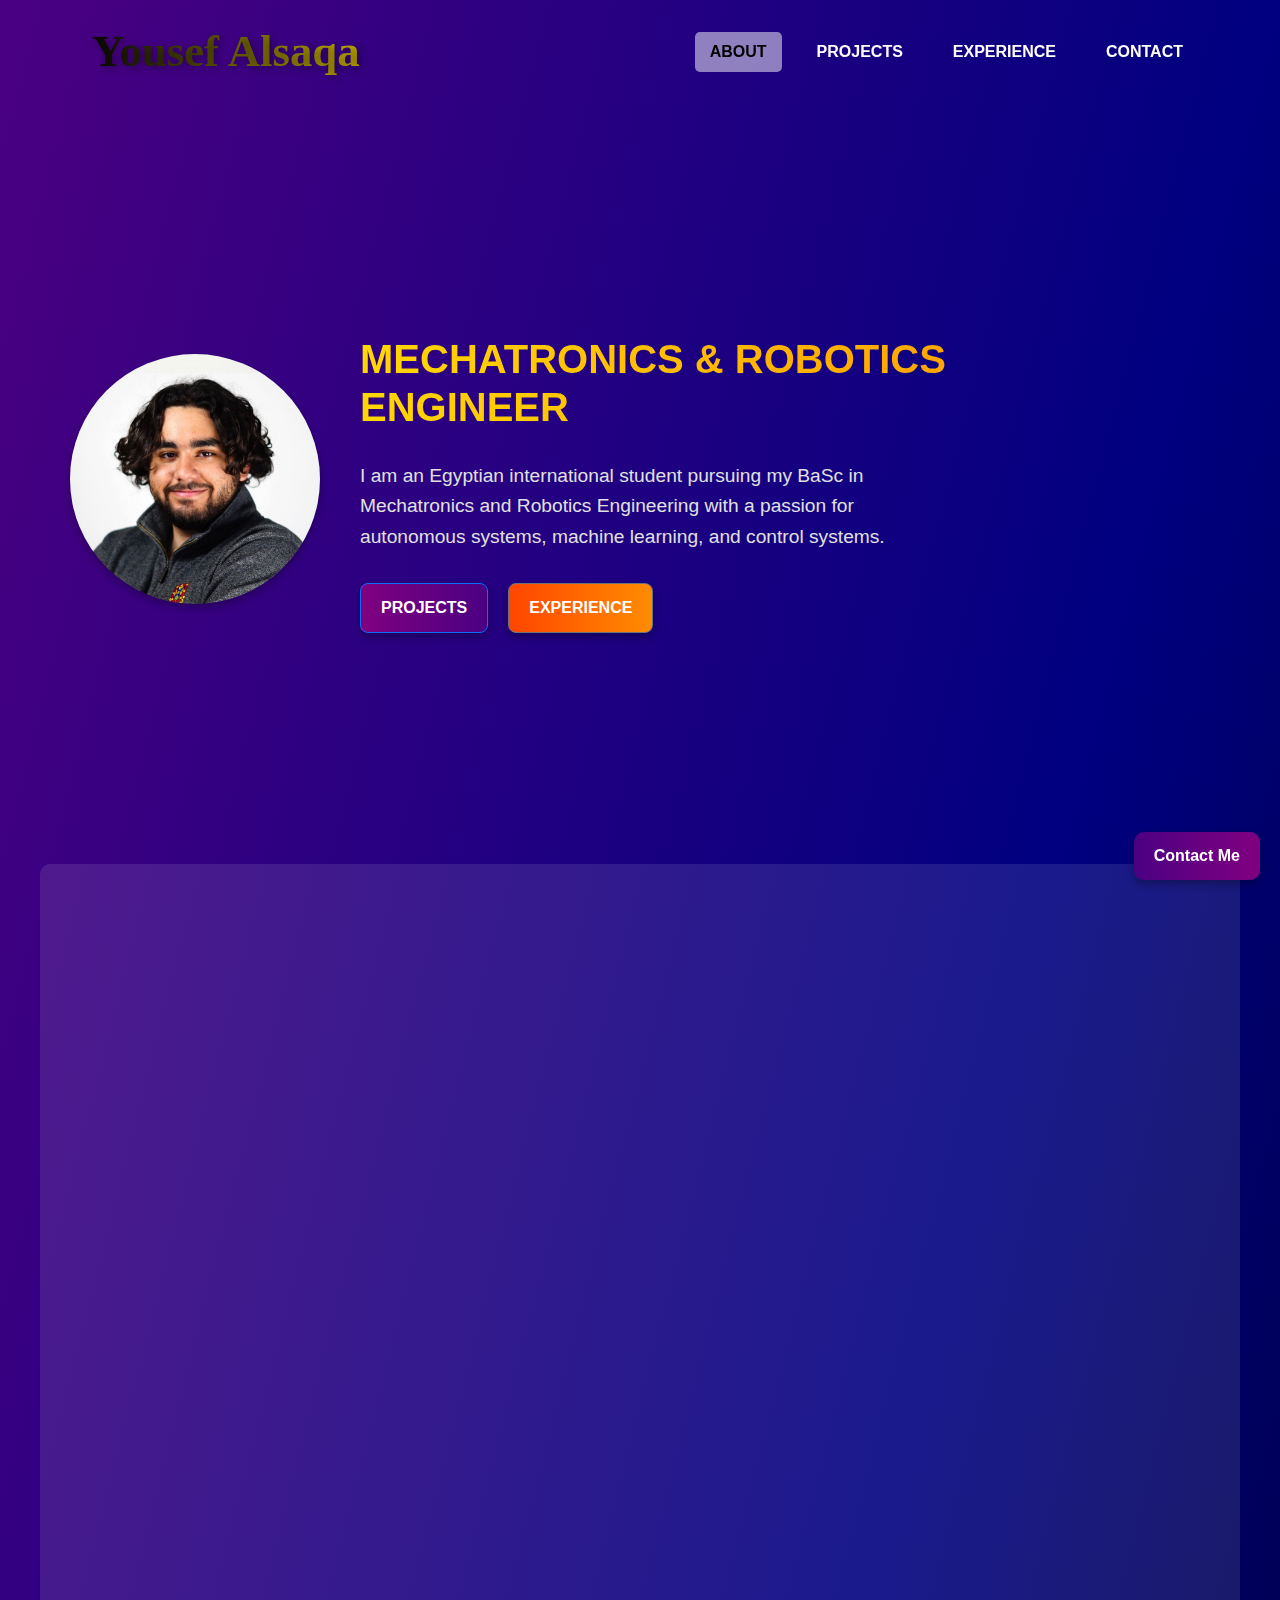
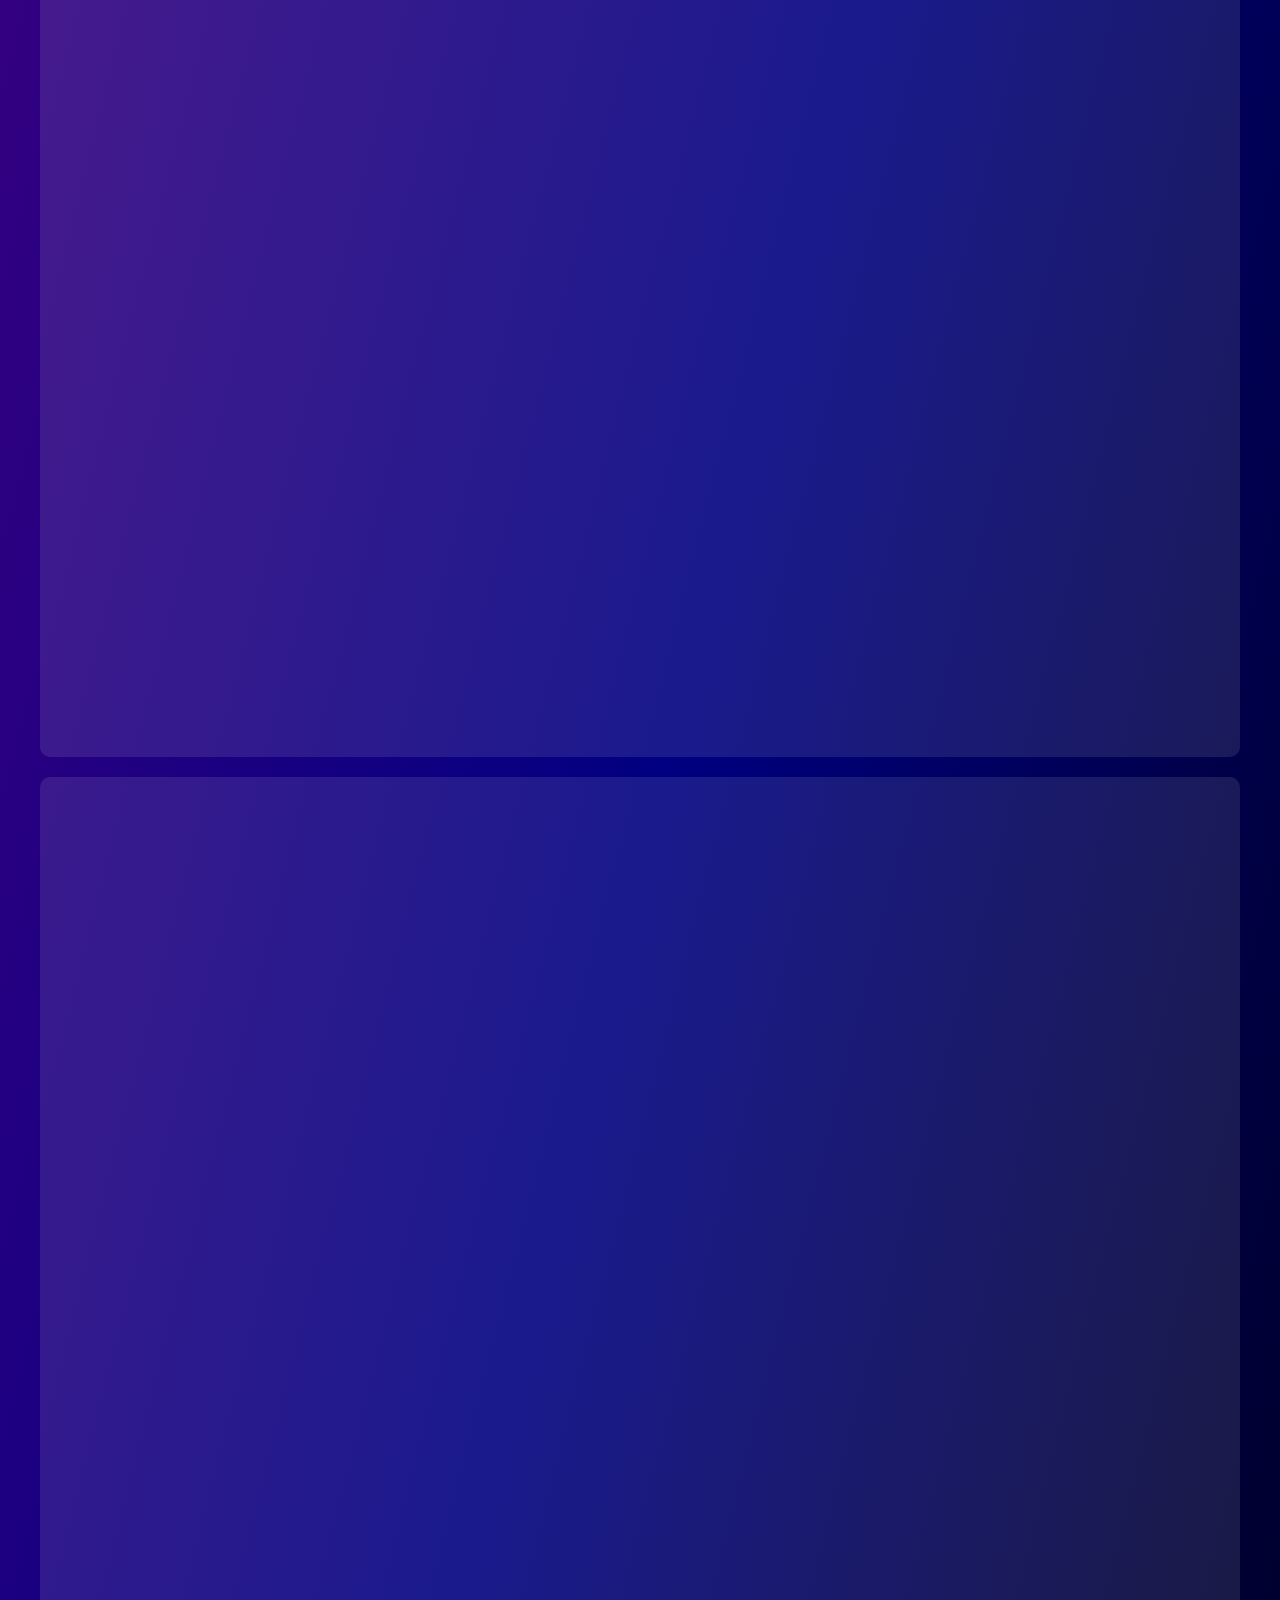
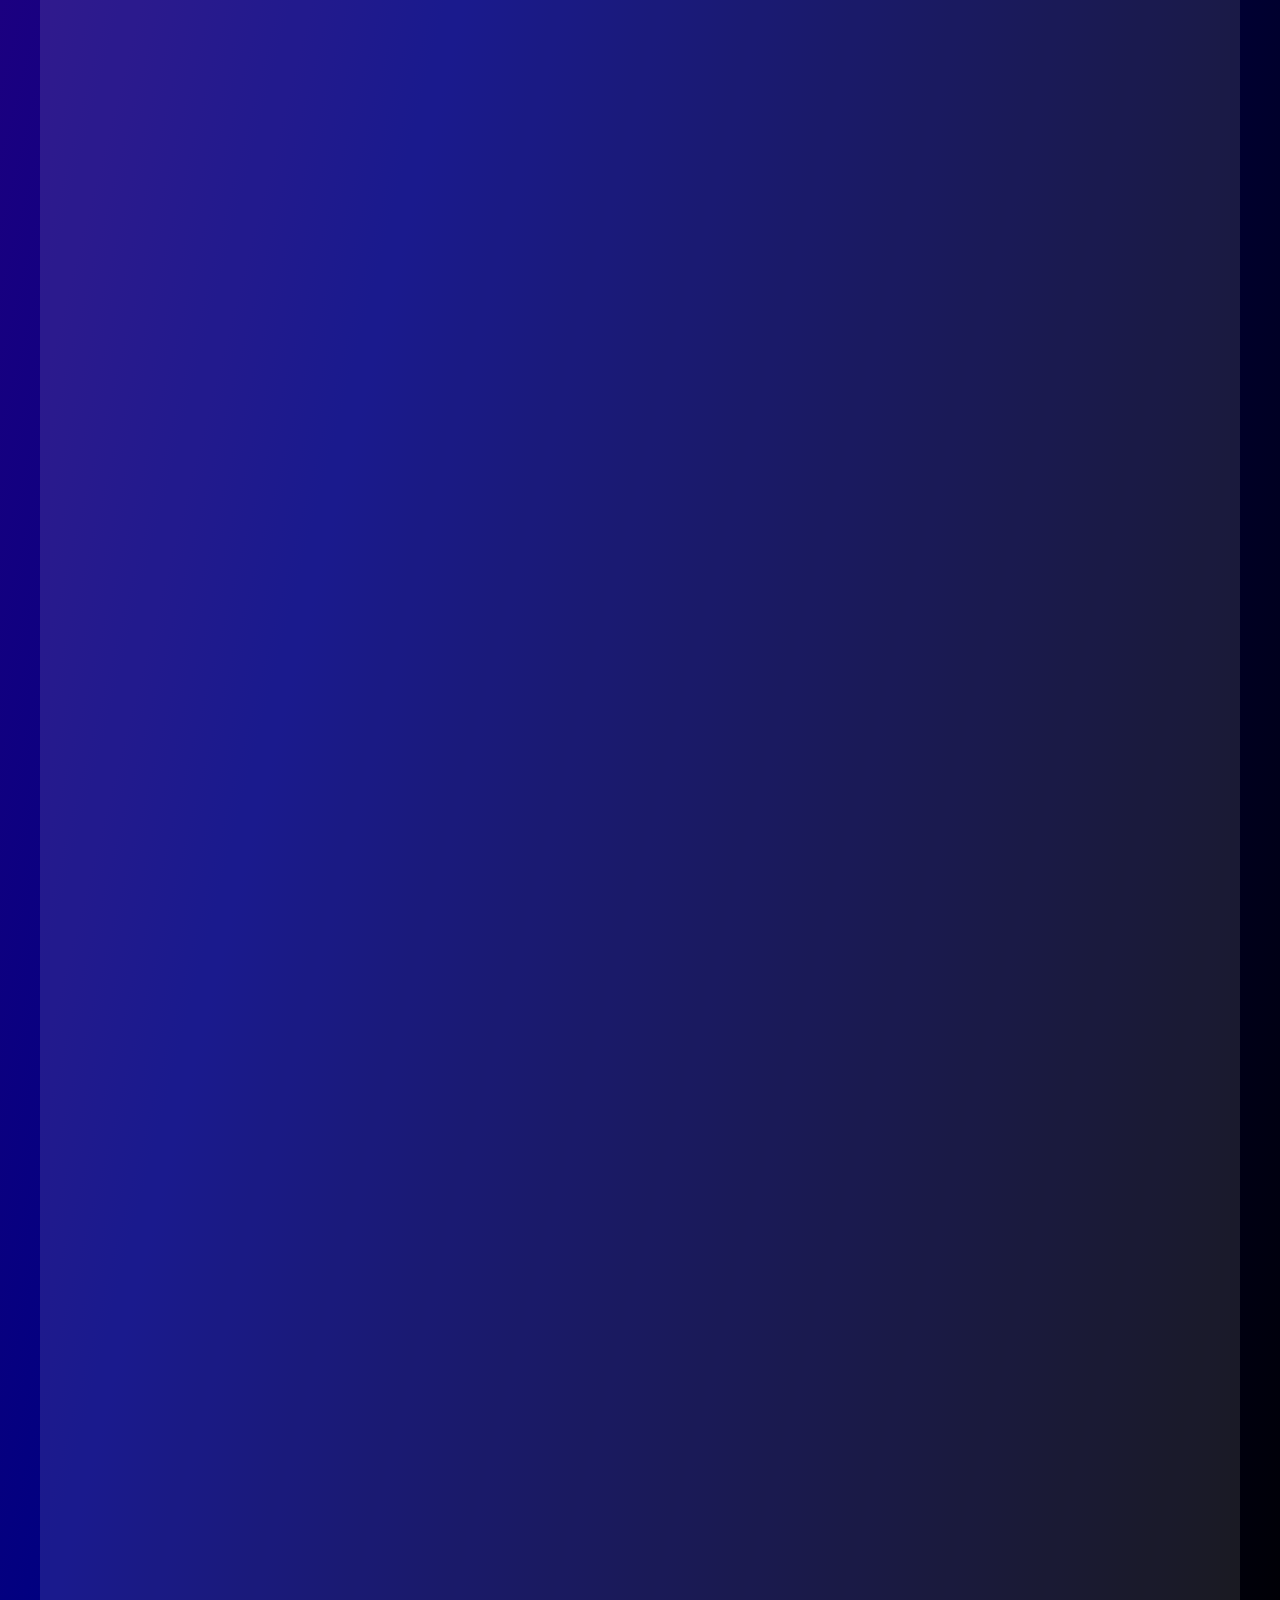
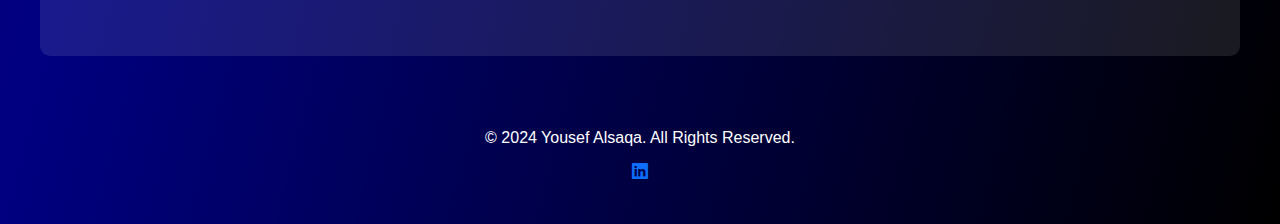
==== commit 9fefc4fe: "2 new projects" ====
--- a/index.html
+++ b/index.html
@@ -86,6 +86,19 @@
       </div>
   
       <div class="projects-grid">
+        <!-- Energy Digital Twin Application Project Card -->
+        <div class="project-card">
+          <div style="background-color:#1c1c1c; color:#ffffff; display:flex; align-items:center; justify-content:center; height:180px; width:100%; border-radius:10px; margin-bottom:12px;">
+            <pre style="margin:0; font-size:0.9rem;">// Code snippet placeholder
+        // for Energy Digital Twin
+        // Application</pre>
+          </div>
+          <h4>Energy Digital Twin Application</h4>
+          <p>
+          Combines detailed EnergyPlus modeling with a baseline-volatility simulation for industrial energy analysis.
+          </p>
+          <a href="energy-digital-twin.html" class="btn">Learn More</a>
+        </div>
 
         <!-- Energy Intensity Index (EII) Prediction Model Project -->
         <div class="project-card">
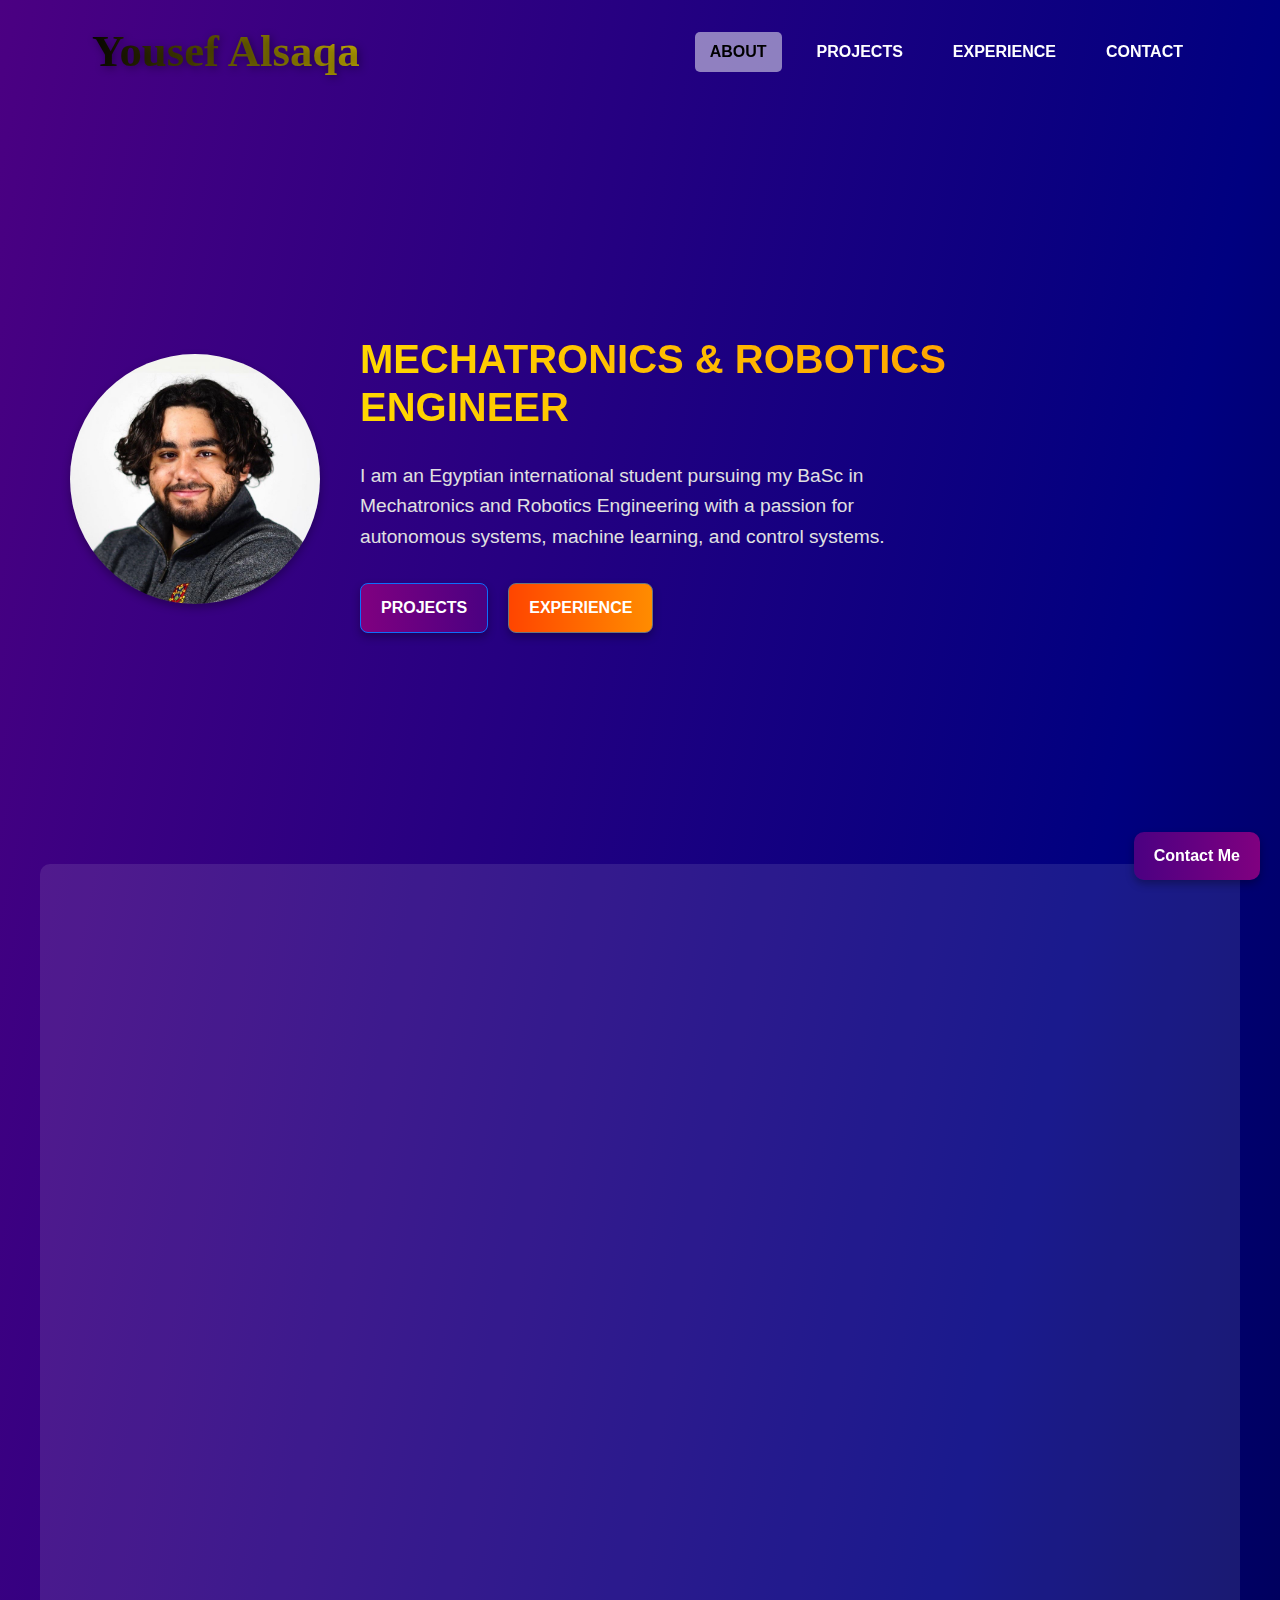
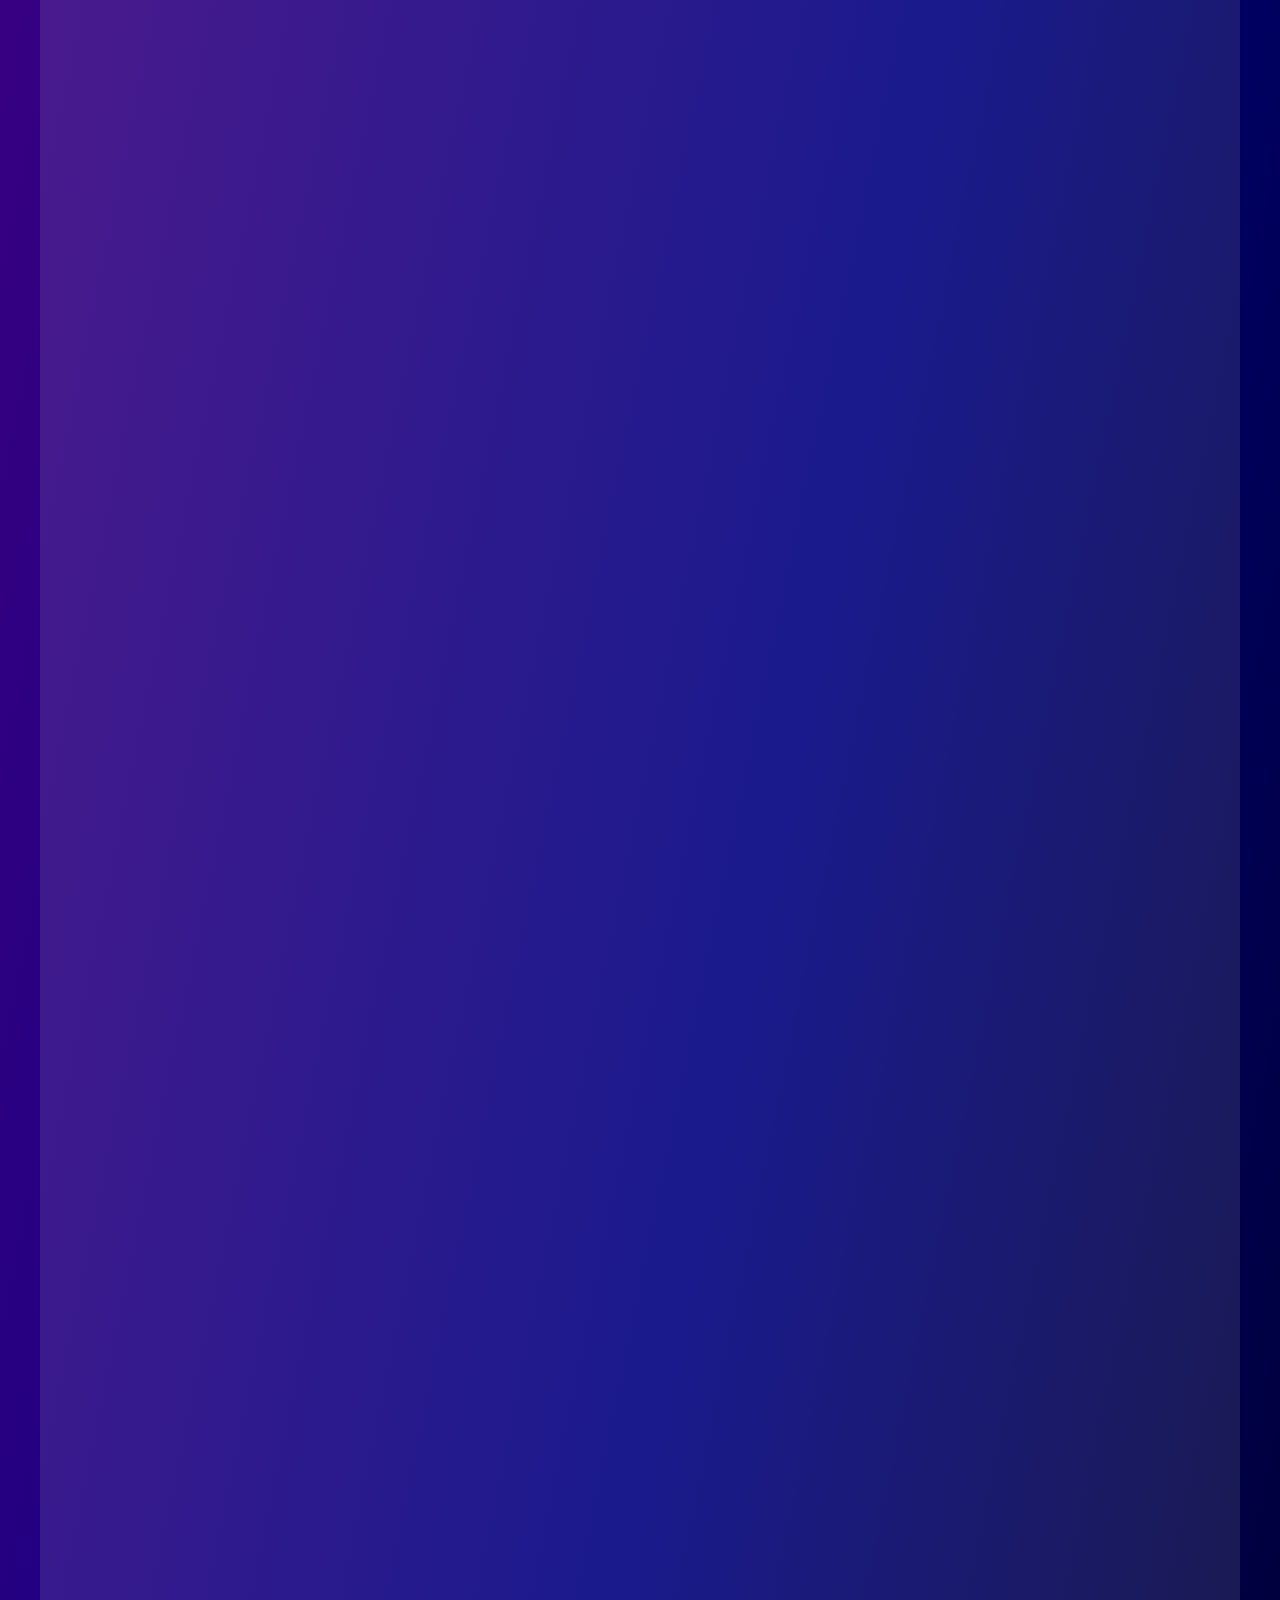
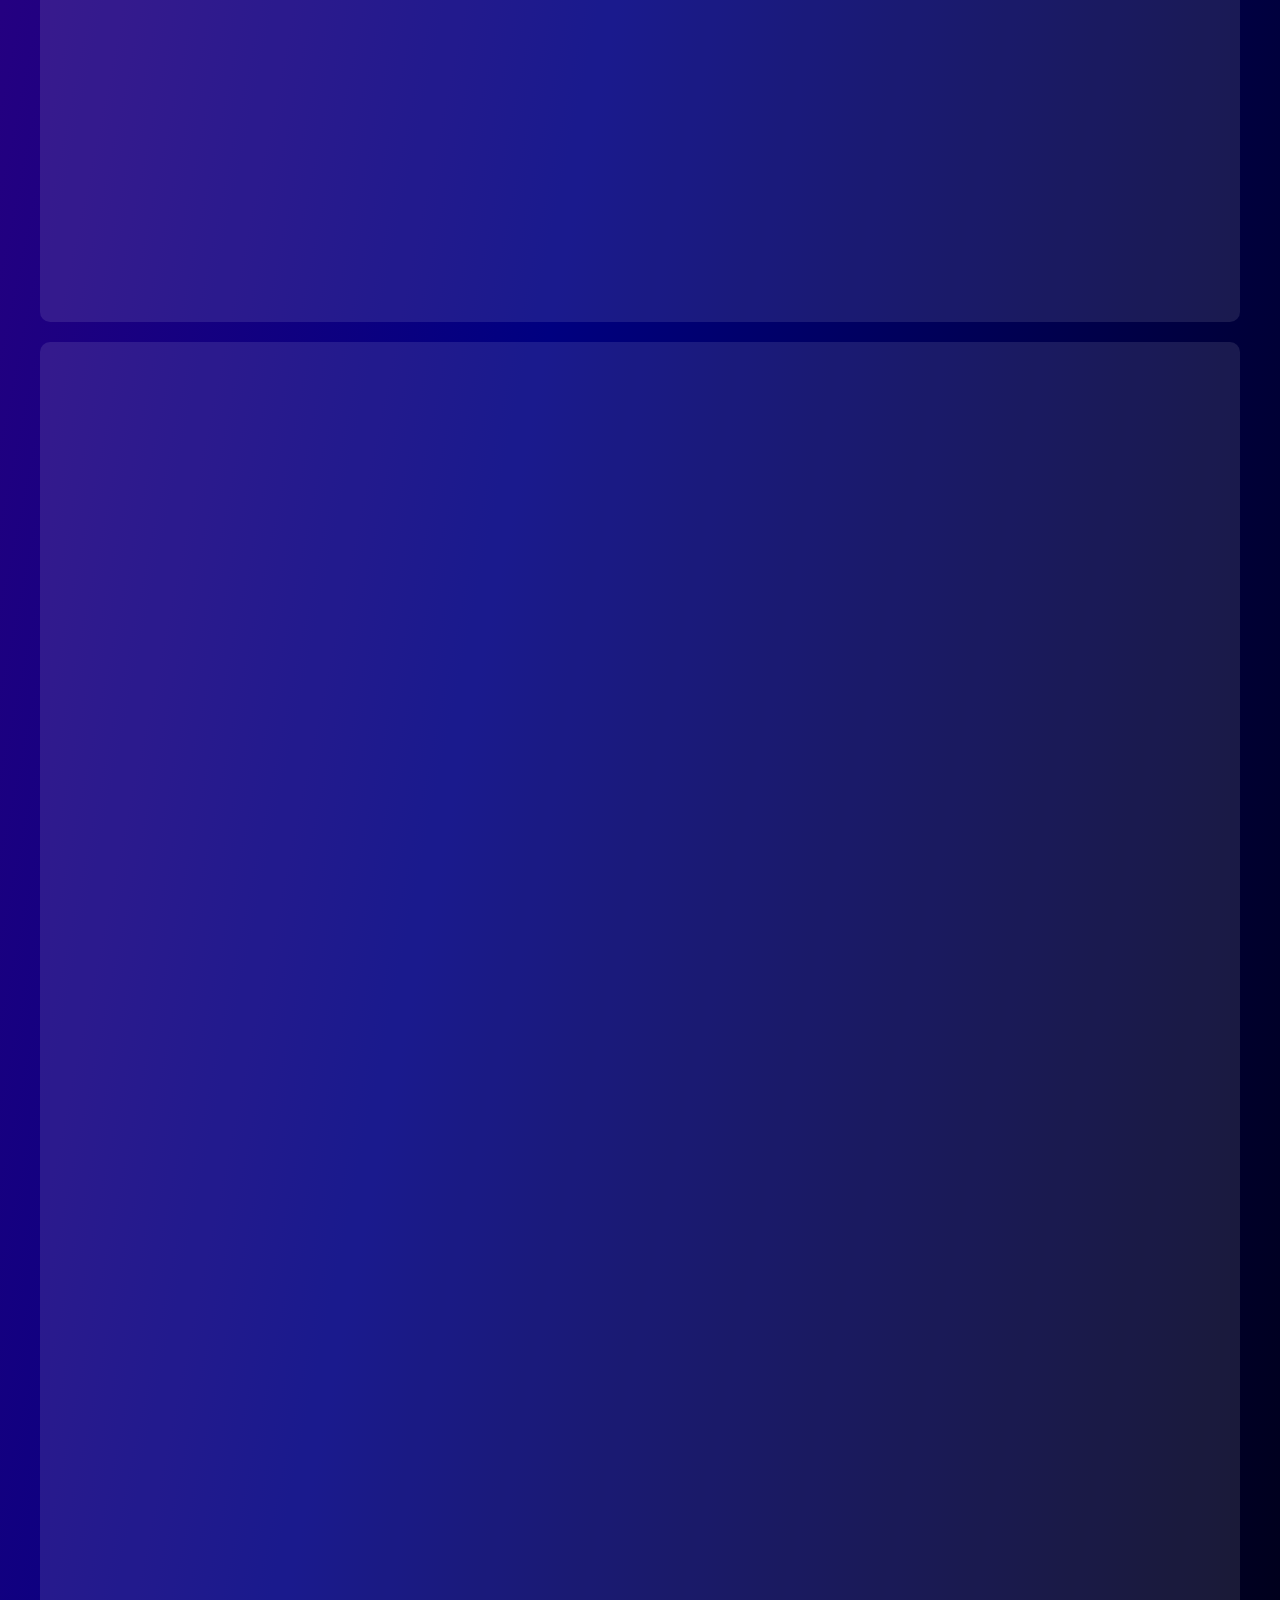
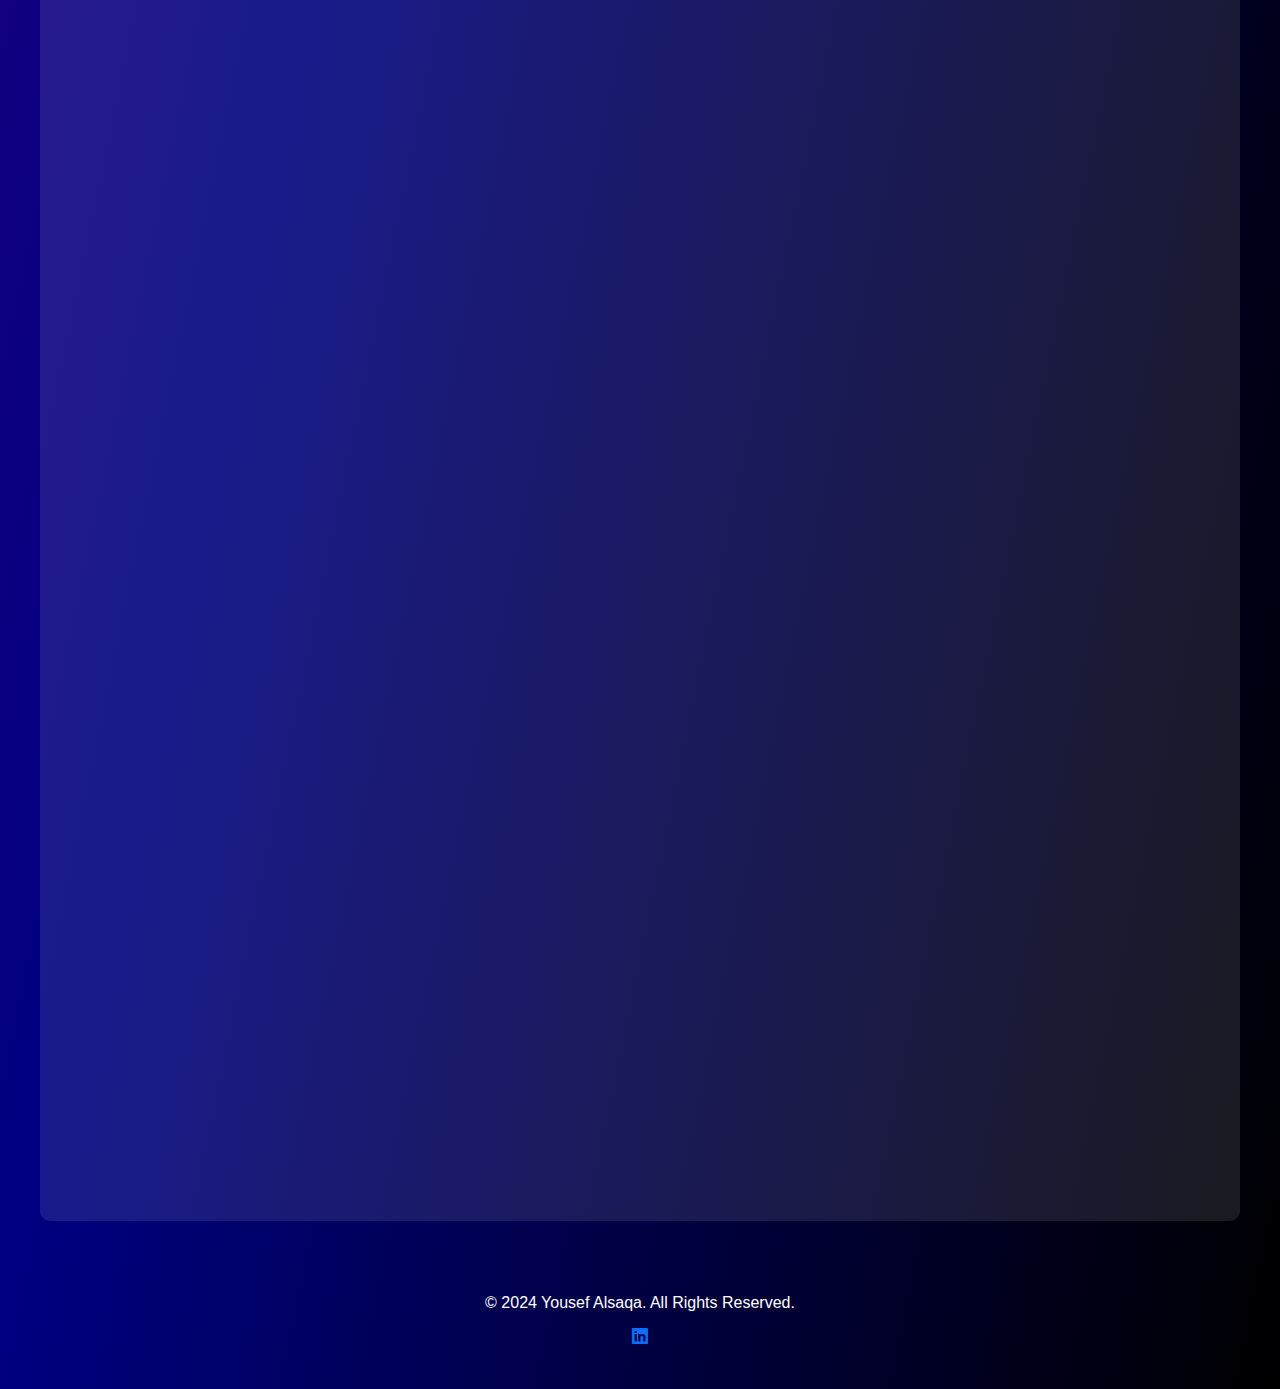
==== commit 56b3f3d8: "Reversal" ====
--- a/index.html
+++ b/index.html
@@ -84,21 +84,6 @@
         <h2>Projects</h2>
         <p>Here are some of the projects I have worked on:</p>
       </div>
-  
-      <div class="projects-grid">
-        <!-- Energy Digital Twin Application Project Card -->
-        <div class="project-card">
-          <div style="background-color:#1c1c1c; color:#ffffff; display:flex; align-items:center; justify-content:center; height:180px; width:100%; border-radius:10px; margin-bottom:12px;">
-            <pre style="margin:0; font-size:0.9rem;">// Code snippet placeholder
-        // for Energy Digital Twin
-        // Application</pre>
-          </div>
-          <h4>Energy Digital Twin Application</h4>
-          <p>
-          Combines detailed EnergyPlus modeling with a baseline-volatility simulation for industrial energy analysis.
-          </p>
-          <a href="energy-digital-twin.html" class="btn">Learn More</a>
-        </div>
 
         <!-- Energy Intensity Index (EII) Prediction Model Project -->
         <div class="project-card">
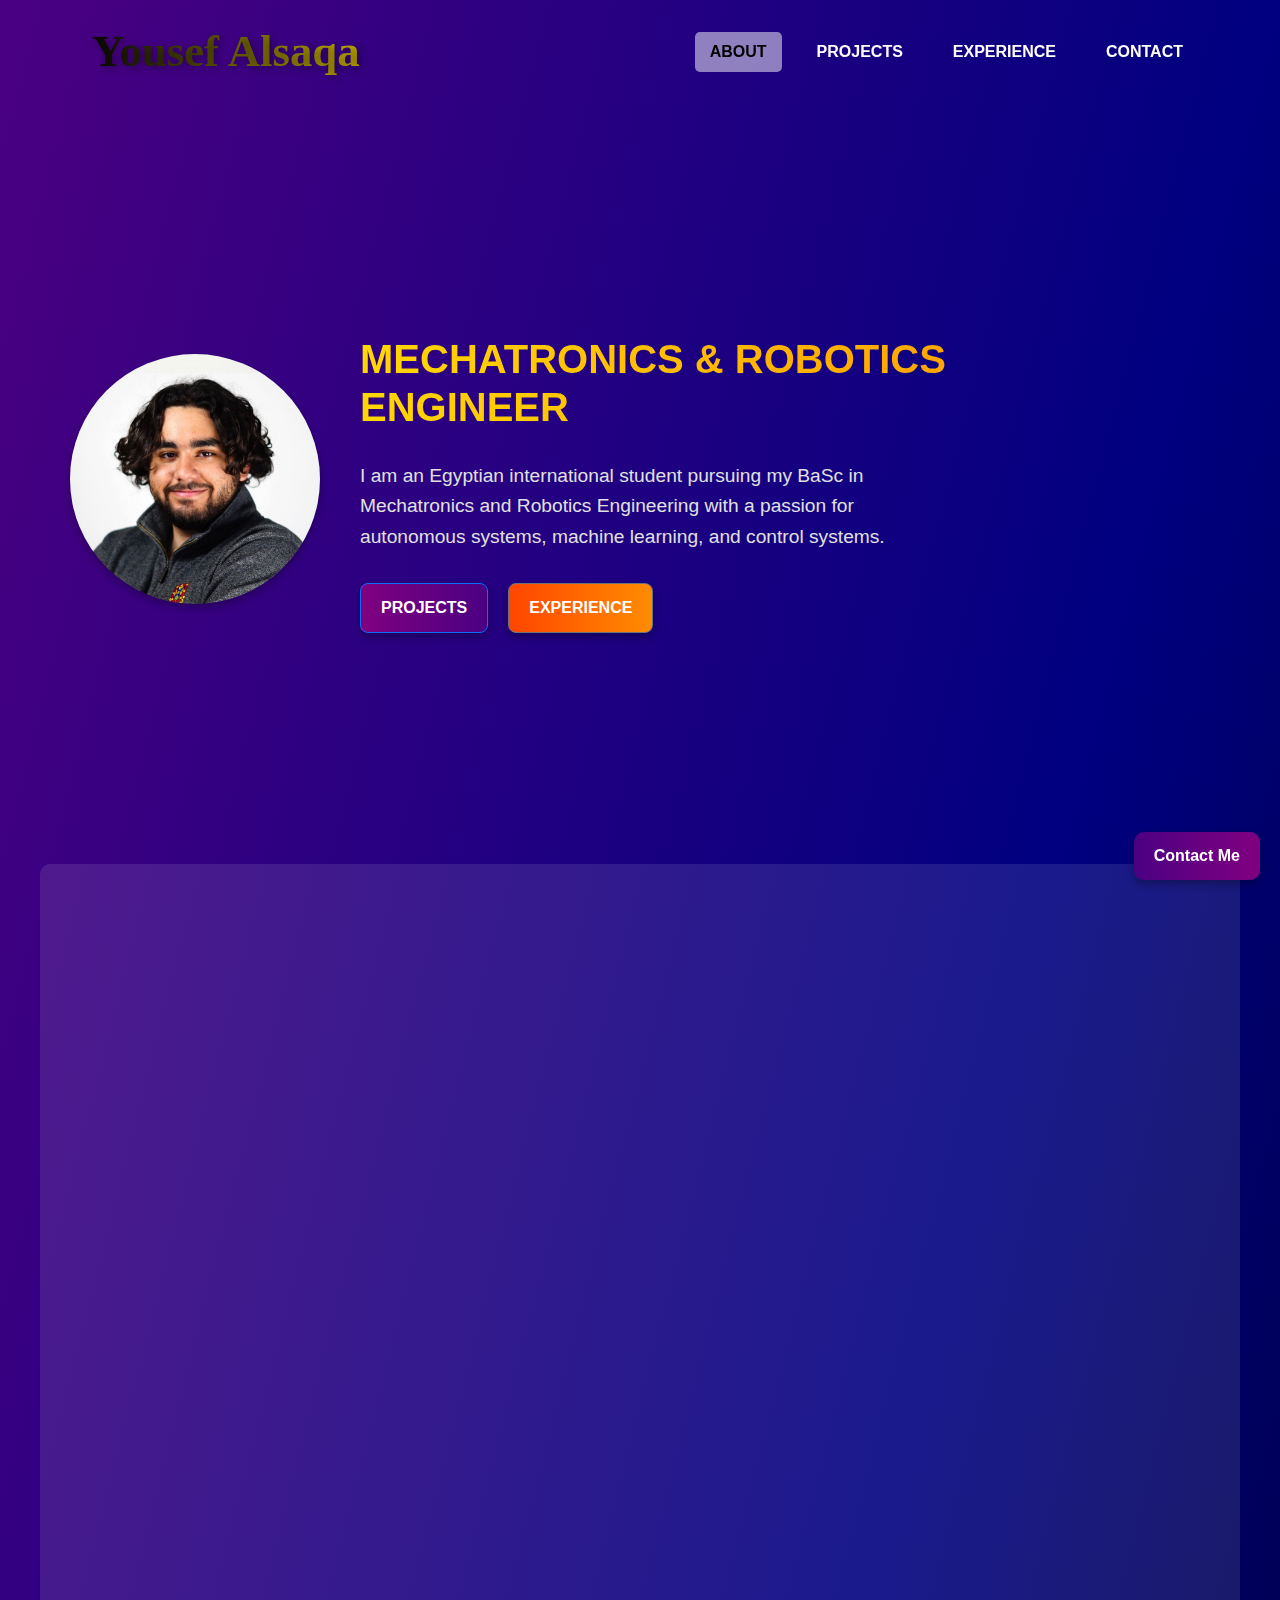
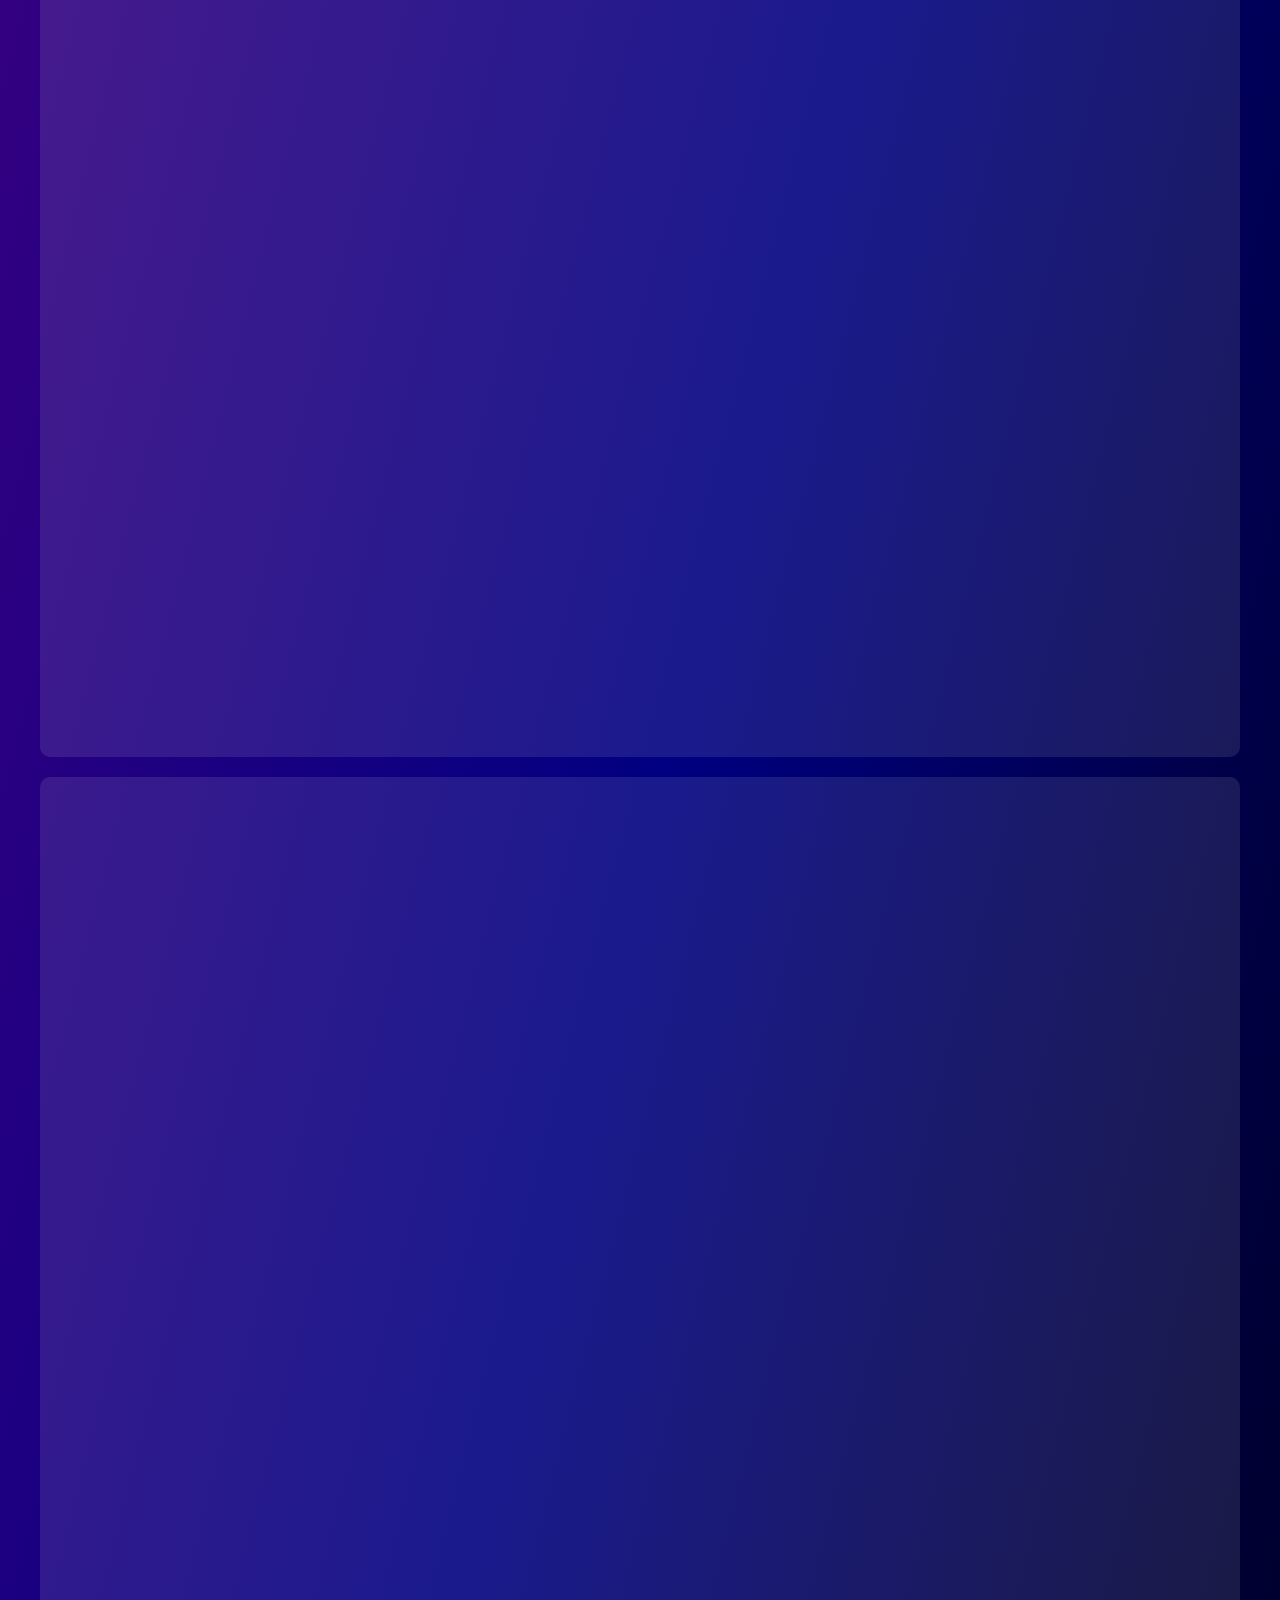
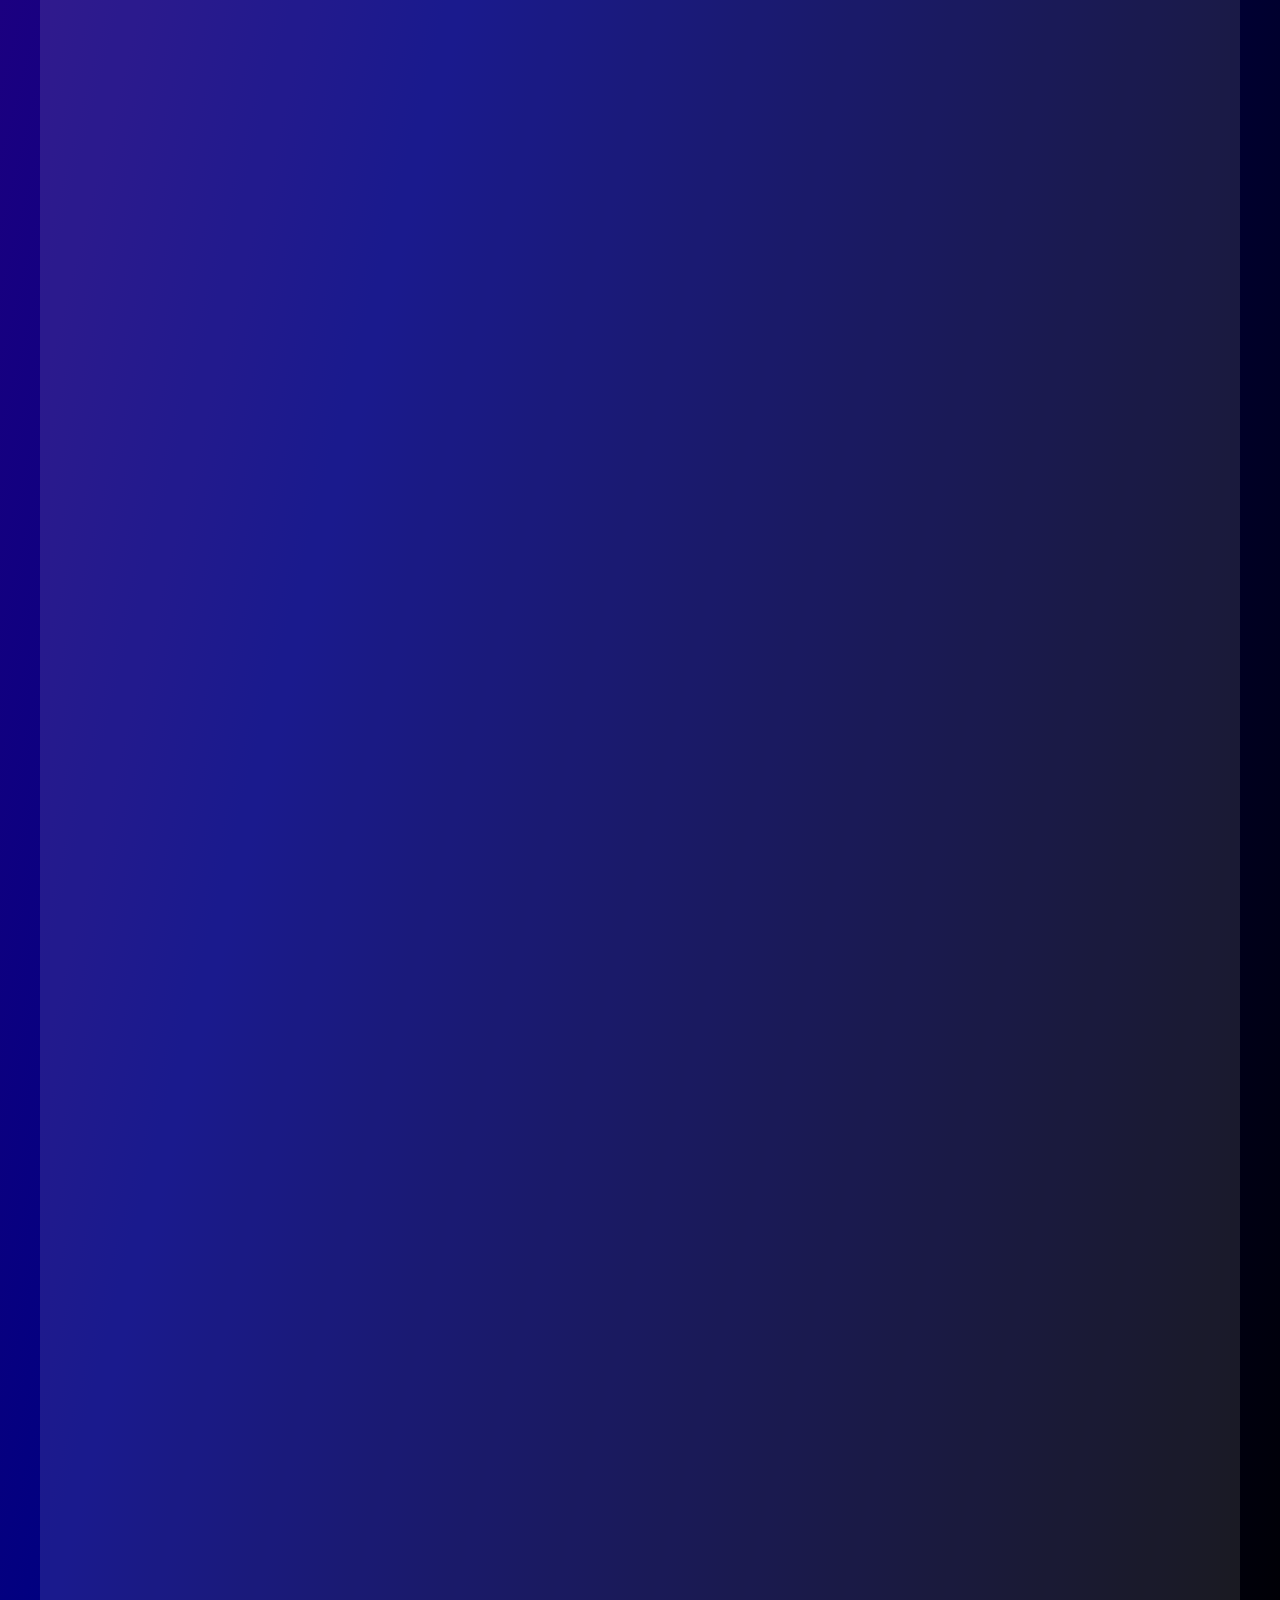
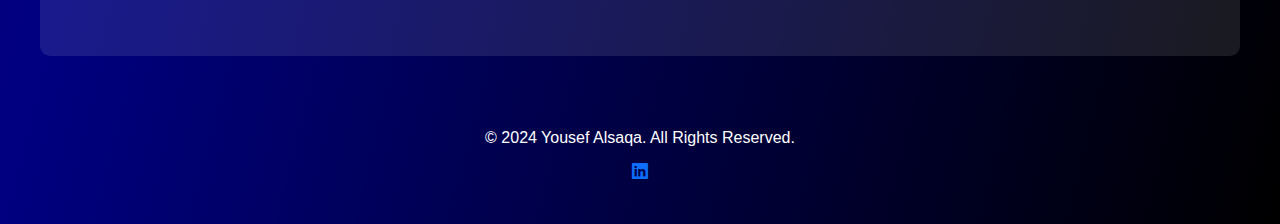
==== commit 6fa0cadf: "backtrack" ====
--- a/index.html
+++ b/index.html
@@ -84,6 +84,21 @@
         <h2>Projects</h2>
         <p>Here are some of the projects I have worked on:</p>
       </div>
+  
+      <div class="projects-grid">
+        <!-- Energy Digital Twin Application Project Card -->
+        <div class="project-card">
+          <div style="background-color:#1c1c1c; color:#ffffff; display:flex; align-items:center; justify-content:center; height:180px; width:100%; border-radius:10px; margin-bottom:12px;">
+            <pre style="margin:0; font-size:0.9rem;">// Code snippet placeholder
+        // for Energy Digital Twin
+        // Application</pre>
+          </div>
+          <h4>Energy Digital Twin Application</h4>
+          <p>
+          Combines detailed EnergyPlus modeling with a baseline-volatility simulation for industrial energy analysis.
+          </p>
+          <a href="energy-digital-twin.html" class="btn">Learn More</a>
+        </div>
 
         <!-- Energy Intensity Index (EII) Prediction Model Project -->
         <div class="project-card">
